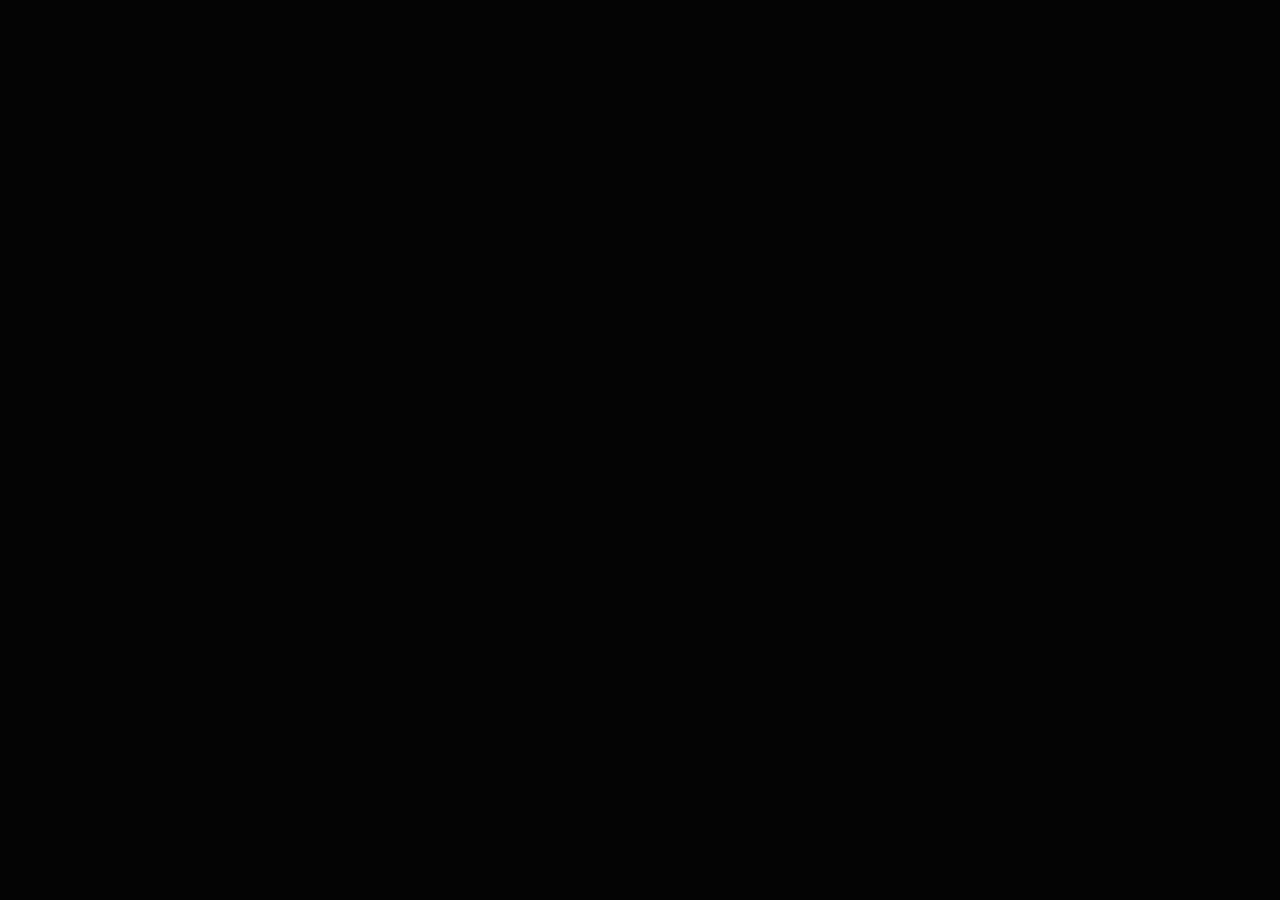
==== index.html @ ca0aac56 "New initialization" ====
<html itemscope itemtype="http://schema.org/Product" prefix="og: http://ogp.me/ns#" xmlns="http://www.w3.org/1999/html">
  <head>
    <!--#include virtual="head.html" -->
    <meta charset="utf-8">
    <meta http-equiv="content-type" content="text/html;charset=utf-8">
    <meta name="viewport" content="width=device-width, initial-scale=1.0, maximum-scale=1.0">
    <meta name="theme-color" content="#2A3A4B">
    <!--#include virtual="base.html" -->

    <link rel="apple-touch-icon" href="images/apple-touch-icon.png">
    <link rel="stylesheet" href="css/all.css?v=8877">
    <!--#include virtual="fonts.html"-->
    <link rel="manifest" id="manifest-placeholder">

    <script>
        function contextRoot(pathname) {
            const contextRootEndIndex = pathname.lastIndexOf('/');

            return (
                contextRootEndIndex === -1
                ? '/'
                : pathname.substring(0, contextRootEndIndex + 1)
            );
        }
        window.EXCALIDRAW_ASSET_PATH = 'libs/';
        // Dynamically generate the manifest location URL. It must be served from the document origin, and we may have
        // the base pointing to the CDN. This way we can generate a full URL which will bypass the base.
        document.querySelector('#manifest-placeholder').setAttribute('href', window.location.origin + contextRoot(window.location.pathname) + 'manifest.json');

        document.addEventListener('DOMContentLoaded', () => {
            if (!JitsiMeetJS.app) {
                return;
            }

            JitsiMeetJS.app.renderEntryPoint({
                Component: JitsiMeetJS.app.entryPoints.APP
            })

            const isEmbedded = () => {
                try {
                    return window.self !== window.top;
                } catch (e) {
                    return true;
                }
            };

            const isElectron = navigator.userAgent.includes('Electron');
            const shouldRegisterWorker = !isElectron && !isEmbedded() && 'serviceWorker' in navigator;

            if (shouldRegisterWorker) {
                navigator.serviceWorker
                    .register(window.location.origin + contextRoot(window.location.pathname) + 'pwa-worker.js')
                    .then(reg => {
                        console.log('Service worker registered.', reg);
                    })
                    .catch(err => {
                        console.log(err);
                    });
            }
        });
    </script>
    <script>
        // IE11 and earlier can be identified via their user agent and be
        // redirected to a page that is known to have no newer js syntax.
        if (window.navigator.userAgent.match(/(MSIE|Trident)/)) {
            var roomName = encodeURIComponent(window.location.pathname);
            window.location.pathname = 'static/recommendedBrowsers.html';
        }

        window.indexLoadedTime = window.performance.now();
        console.log("(TIME) index.html loaded:\t", indexLoadedTime);
        window.addEventListener('load', function() {
            window.loadedEventTime = window.performance.now();
            console.log("(TIME) window loaded event:\t", loadedEventTime);
        });

        // XXX the code below listeners for errors and displays an error message
        // in the document body when any of the required files fails to load.
        // The intention is to prevent from displaying broken page.
        var criticalFiles = [
            "config.js",
            "utils.js",
            "do_external_connect.js",
            "interface_config.js",
            "lib-jitsi-meet.min.js",
            "app.bundle.min.js",
            "all.css?v=8877"
        ];
        var loadErrHandler = function(e) {
            var target = e.target;
            // Error on <script> and <link>(CSS)
            // <script> will have .src and <link> .href
            var fileRef = (target.src ? target.src : target.href);
            if (("SCRIPT" === target.tagName || "LINK" === target.tagName)
                && criticalFiles.some(
                    function(file) { return fileRef.indexOf(file) !== -1 })) {
                window.onload = function() {
                    // The whole complex part below implements page reloads with
                    // "exponential backoff". The retry attempt is passes as
                    // "rCounter" query parameter
                    var href = window.location.href;

                    var retryMatch = href.match(/.+(\?|&)rCounter=(\d+)/);
                    var retryCountStr = retryMatch ? retryMatch[2] : "0";
                    var retryCount = Number.parseInt(retryCountStr);

                    if (retryMatch == null) {
                        var separator = href.indexOf("?") === -1 ? "?" : "&";
                        var hashIdx = href.indexOf("#");

                        if (hashIdx === -1) {
                            href += separator + "rCounter=1";
                        } else {
                            var hashPart = href.substr(hashIdx);

                            href = href.substr(0, hashIdx)
                                + separator + "rCounter=1" + hashPart;
                        }
                    } else {
                        var separator = retryMatch[1];

                        href = href.replace(
                            /(\?|&)rCounter=(\d+)/,
                            separator + "rCounter=" + (retryCount + 1));
                    }

                    var delay = Math.pow(2, retryCount) * 2000;
                    if (isNaN(delay) || delay < 2000 || delay > 60000)
                        delay = 10000;

                    var showMoreText = "show more";
                    var showLessText = "show less";

                    document.body.innerHTML
                        = "<div style='"
                        + "position: absolute;top: 50%;left: 50%;"
                        + "text-align: center;"
                        + "font-size: medium;"
                        + "font-weight: 400;"
                        + "transform: translate(-50%, -50%)'>"
                        + "Uh oh! We couldn't fully download everything we needed :("
                        + "<br/> "
                        + "We will try again shortly. In the mean time, check for problems with your Internet connection!"
                        + "<br/><br/> "
                        + "<div id='moreInfo' style='"
                        + "display: none;'>" + "Missing " + fileRef
                        + "<br/><br/></div>"
                        + "<a id='showMore' style='"
                        + "text-decoration: underline;"
                        + "font-size:small;"
                        + "cursor: pointer'>" + showMoreText + "</a>"
                        + "&nbsp;&nbsp;&nbsp;"
                        + "<a id ='reloadLink' style='"
                        + "text-decoration: underline;"
                        + "font-size:small;"
                        + "'>reload now</a>"
                        + "</div>";

                    var reloadLink = document.getElementById('reloadLink');
                    reloadLink.setAttribute('href', href);

                    var showMoreElem = document.getElementById("showMore");
                    showMoreElem.addEventListener('click', function () {
                            var moreInfoElem
                                    = document.getElementById("moreInfo");

                            if (showMoreElem.innerHTML === showMoreText) {
                                moreInfoElem.setAttribute(
                                    "style",
                                    "display: block;"
                                    + "color:#FF991F;"
                                    + "font-size:small;"
                                    + "user-select:text;");
                                showMoreElem.innerHTML = showLessText;
                            }
                            else {
                                moreInfoElem.setAttribute(
                                    "style", "display: none;");
                                showMoreElem.innerHTML = showMoreText;
                            }
                        });

                    window.setTimeout(
                        function () { window.location.replace(href); }, delay);

                    // Call extra handler if defined.
                    if (typeof postLoadErrorHandler === "function") {
                        postLoadErrorHandler(fileRef);
                    }
                };
                window.removeEventListener(
                    'error', loadErrHandler, true /* capture phase */);
            }
        };
        window.addEventListener(
            'error', loadErrHandler, true /* capture phase type of listener */);
    </script>
    <script><!--#include virtual="/config.js" --></script><!-- adapt to your needs, i.e. set hosts and bosh path -->
    <script><!--#include virtual="/interface_config.js" --></script>
    <script src="libs/lib-jitsi-meet.min.js?v=8877"></script>
    <script src="libs/app.bundle.min.js?v=8877"></script>
    <!--#include virtual="title.html" -->
    <!--#include virtual="plugin.head.html" -->
    <!--#include virtual="static/welcomePageAdditionalContent.html" -->
    <!--#include virtual="static/welcomePageAdditionalCard.html" -->
    <!--#include virtual="static/settingsToolbarAdditionalContent.html" -->
  </head>
  <body>
    <noscript aria-hidden="true">
        <div>JavaScript is disabled. </br>For this site to work you have to enable JavaScript.</div>
    </noscript>
    <!--#include virtual="body.html" -->
    <div id="react" role="main"></div>
  </body>
</html>
---- css/all.css ----
@charset "UTF-8";.iti-flag{width:20px;height:15px;box-shadow:0 0 1px 0 #888;background-image:url(../images/flags.png);background-repeat:no-repeat;background-color:#dbdbdb;background-position:20px 0}@media only screen and (-webkit-min-device-pixel-ratio:2),only screen and (min--moz-device-pixel-ratio:2),only screen and (-o-min-device-pixel-ratio:2/1),only screen and (min-device-pixel-ratio:2),only screen and (min-resolution:192dpi),only screen and (min-resolution:2dppx){.iti-flag{background-image:url(../images/flags@2x.png)}}.iti-flag.np{background-color:transparent}.iti-flag{width:20px}.iti-flag.be{width:18px}.iti-flag.ch{width:15px}.iti-flag.mc{width:19px}.iti-flag.ne{width:18px}.iti-flag.np{width:13px}.iti-flag.us-id{width:19px}.iti-flag.us-nd{width:19px}.iti-flag.us-ri{width:16px}.iti-flag.va{width:15px}@media only screen and (-webkit-min-device-pixel-ratio:2),only screen and (min--moz-device-pixel-ratio:2),only screen and (-o-min-device-pixel-ratio:2/1),only screen and (min-device-pixel-ratio:2),only screen and (min-resolution:192dpi),only screen and (min-resolution:2dppx){.iti-flag{background-size:6812px 15px}}.iti-flag.ac{height:10px;background-position:0 0}.iti-flag.ad{height:14px;background-position:-22px 0}.iti-flag.ae{height:10px;background-position:-44px 0}.iti-flag.af{height:14px;background-position:-66px 0}.iti-flag.ag{height:14px;background-position:-88px 0}.iti-flag.ai{height:10px;background-position:-110px 0}.iti-flag.al{height:15px;background-position:-132px 0}.iti-flag.am{height:10px;background-position:-154px 0}.iti-flag.ao{height:14px;background-position:-176px 0}.iti-flag.aq{height:14px;background-position:-198px 0}.iti-flag.ar{height:13px;background-position:-220px 0}.iti-flag.as{height:10px;background-position:-242px 0}.iti-flag.at{height:14px;background-position:-264px 0}.iti-flag.au{height:10px;background-position:-286px 0}.iti-flag.aw{height:14px;background-position:-308px 0}.iti-flag.ax{height:13px;background-position:-330px 0}.iti-flag.az{height:10px;background-position:-352px 0}.iti-flag.ba{height:10px;background-position:-374px 0}.iti-flag.bb{height:14px;background-position:-396px 0}.iti-flag.bd{height:12px;background-position:-418px 0}.iti-flag.be{height:15px;background-position:-440px 0}.iti-flag.bf{height:14px;background-position:-460px 0}.iti-flag.bg{height:12px;background-position:-482px 0}.iti-flag.bh{height:12px;background-position:-504px 0}.iti-flag.bi{height:12px;background-position:-526px 0}.iti-flag.bj{height:14px;background-position:-548px 0}.iti-flag.bl{height:14px;background-position:-570px 0}.iti-flag.bm{height:10px;background-position:-592px 0}.iti-flag.bn{height:10px;background-position:-614px 0}.iti-flag.bo{height:14px;background-position:-636px 0}.iti-flag.bq{height:14px;background-position:-658px 0}.iti-flag.br{height:14px;background-position:-680px 0}.iti-flag.bs{height:10px;background-position:-702px 0}.iti-flag.bt{height:14px;background-position:-724px 0}.iti-flag.bv{height:15px;background-position:-746px 0}.iti-flag.bw{height:14px;background-position:-768px 0}.iti-flag.by{height:10px;background-position:-790px 0}.iti-flag.bz{height:14px;background-position:-812px 0}.iti-flag.ca{height:10px;background-position:-834px 0}.iti-flag.cc{height:10px;background-position:-856px 0}.iti-flag.cd{height:15px;background-position:-878px 0}.iti-flag.cf{height:14px;background-position:-900px 0}.iti-flag.cg{height:14px;background-position:-922px 0}.iti-flag.ch{height:15px;background-position:-944px 0}.iti-flag.ci{height:14px;background-position:-961px 0}.iti-flag.ck{height:10px;background-position:-983px 0}.iti-flag.cl{height:14px;background-position:-1005px 0}.iti-flag.cm{height:14px;background-position:-1027px 0}.iti-flag.cn{height:14px;background-position:-1049px 0}.iti-flag.co{height:14px;background-position:-1071px 0}.iti-flag.cp{height:14px;background-position:-1093px 0}.iti-flag.cr{height:12px;background-position:-1115px 0}.iti-flag.cu{height:10px;background-position:-1137px 0}.iti-flag.cv{height:12px;background-position:-1159px 0}.iti-flag.cw{height:14px;background-position:-1181px 0}.iti-flag.cx{height:10px;background-position:-1203px 0}.iti-flag.cy{height:13px;background-position:-1225px 0}.iti-flag.cz{height:14px;background-position:-1247px 0}.iti-flag.de{height:12px;background-position:-1269px 0}.iti-flag.dg{height:10px;background-position:-1291px 0}.iti-flag.dj{height:14px;background-position:-1313px 0}.iti-flag.dk{height:15px;background-position:-1335px 0}.iti-flag.dm{height:10px;background-position:-1357px 0}.iti-flag.do{height:13px;background-position:-1379px 0}.iti-flag.dz{height:14px;background-position:-1401px 0}.iti-flag.ea{height:14px;background-position:-1423px 0}.iti-flag.ec{height:14px;background-position:-1445px 0}.iti-flag.ee{height:13px;background-position:-1467px 0}.iti-flag.eg{height:14px;background-position:-1489px 0}.iti-flag.eh{height:10px;background-position:-1511px 0}.iti-flag.er{height:10px;background-position:-1533px 0}.iti-flag.es{height:14px;background-position:-1555px 0}.iti-flag.et{height:10px;background-position:-1577px 0}.iti-flag.eu{height:14px;background-position:-1599px 0}.iti-flag.fi{height:12px;background-position:-1621px 0}.iti-flag.fj{height:10px;background-position:-1643px 0}.iti-flag.fk{height:10px;background-position:-1665px 0}.iti-flag.fm{height:11px;background-position:-1687px 0}.iti-flag.fo{height:15px;background-position:-1709px 0}.iti-flag.fr{height:14px;background-position:-1731px 0}.iti-flag.ga{height:15px;background-position:-1753px 0}.iti-flag.gb-eng{height:12px;background-position:-1775px 0}.iti-flag.gb-nir{height:10px;background-position:-1797px 0}.iti-flag.gb-sct{height:12px;background-position:-1819px 0}.iti-flag.gb-wls{height:14px;background-position:-1841px 0}.iti-flag.gb{height:10px;background-position:-1863px 0}.iti-flag.gd{height:12px;background-position:-1885px 0}.iti-flag.ge{height:14px;background-position:-1907px 0}.iti-flag.gf{height:14px;background-position:-1929px 0}.iti-flag.gg{height:14px;background-position:-1951px 0}.iti-flag.gh{height:14px;background-position:-1973px 0}.iti-flag.gi{height:10px;background-position:-1995px 0}.iti-flag.gl{height:14px;background-position:-2017px 0}.iti-flag.gm{height:14px;background-position:-2039px 0}.iti-flag.gn{height:14px;background-position:-2061px 0}.iti-flag.gp{height:14px;background-position:-2083px 0}.iti-flag.gq{height:14px;background-position:-2105px 0}.iti-flag.gr{height:14px;background-position:-2127px 0}.iti-flag.gs{height:10px;background-position:-2149px 0}.iti-flag.gt{height:13px;background-position:-2171px 0}.iti-flag.gu{height:11px;background-position:-2193px 0}.iti-flag.gw{height:10px;background-position:-2215px 0}.iti-flag.gy{height:12px;background-position:-2237px 0}.iti-flag.hk{height:14px;background-position:-2259px 0}.iti-flag.hm{height:10px;background-position:-2281px 0}.iti-flag.hn{height:10px;background-position:-2303px 0}.iti-flag.hr{height:10px;background-position:-2325px 0}.iti-flag.ht{height:12px;background-position:-2347px 0}.iti-flag.hu{height:10px;background-position:-2369px 0}.iti-flag.ic{height:14px;background-position:-2391px 0}.iti-flag.id{height:14px;background-position:-2413px 0}.iti-flag.ie{height:10px;background-position:-2435px 0}.iti-flag.il{height:15px;background-position:-2457px 0}.iti-flag.im{height:10px;background-position:-2479px 0}.iti-flag.in{height:14px;background-position:-2501px 0}.iti-flag.io{height:10px;background-position:-2523px 0}.iti-flag.iq{height:14px;background-position:-2545px 0}.iti-flag.ir{height:12px;background-position:-2567px 0}.iti-flag.is{height:15px;background-position:-2589px 0}.iti-flag.it{height:14px;background-position:-2611px 0}.iti-flag.je{height:12px;background-position:-2633px 0}.iti-flag.jm{height:10px;background-position:-2655px 0}.iti-flag.jo{height:10px;background-position:-2677px 0}.iti-flag.jp{height:14px;background-position:-2699px 0}.iti-flag.ke{height:14px;background-position:-2721px 0}.iti-flag.kg{height:12px;background-position:-2743px 0}.iti-flag.kh{height:13px;background-position:-2765px 0}.iti-flag.ki{height:10px;background-position:-2787px 0}.iti-flag.km{height:12px;background-position:-2809px 0}.iti-flag.kn{height:14px;background-position:-2831px 0}.iti-flag.kp{height:10px;background-position:-2853px 0}.iti-flag.kr{height:14px;background-position:-2875px 0}.iti-flag.kw{height:10px;background-position:-2897px 0}.iti-flag.ky{height:10px;background-position:-2919px 0}.iti-flag.kz{height:10px;background-position:-2941px 0}.iti-flag.la{height:14px;background-position:-2963px 0}.iti-flag.lb{height:14px;background-position:-2985px 0}.iti-flag.lc{height:10px;background-position:-3007px 0}.iti-flag.li{height:12px;background-position:-3029px 0}.iti-flag.lk{height:10px;background-position:-3051px 0}.iti-flag.lr{height:11px;background-position:-3073px 0}.iti-flag.ls{height:14px;background-position:-3095px 0}.iti-flag.lt{height:12px;background-position:-3117px 0}.iti-flag.lu{height:12px;background-position:-3139px 0}.iti-flag.lv{height:10px;background-position:-3161px 0}.iti-flag.ly{height:10px;background-position:-3183px 0}.iti-flag.ma{height:14px;background-position:-3205px 0}.iti-flag.mc{height:15px;background-position:-3227px 0}.iti-flag.md{height:10px;background-position:-3248px 0}.iti-flag.me{height:10px;background-position:-3270px 0}.iti-flag.mf{height:14px;background-position:-3292px 0}.iti-flag.mg{height:14px;background-position:-3314px 0}.iti-flag.mh{height:11px;background-position:-3336px 0}.iti-flag.mk{height:10px;background-position:-3358px 0}.iti-flag.ml{height:14px;background-position:-3380px 0}.iti-flag.mm{height:14px;background-position:-3402px 0}.iti-flag.mn{height:10px;background-position:-3424px 0}.iti-flag.mo{height:14px;background-position:-3446px 0}.iti-flag.mp{height:10px;background-position:-3468px 0}.iti-flag.mq{height:14px;background-position:-3490px 0}.iti-flag.mr{height:14px;background-position:-3512px 0}.iti-flag.ms{height:10px;background-position:-3534px 0}.iti-flag.mt{height:14px;background-position:-3556px 0}.iti-flag.mu{height:14px;background-position:-3578px 0}.iti-flag.mv{height:14px;background-position:-3600px 0}.iti-flag.mw{height:14px;background-position:-3622px 0}.iti-flag.mx{height:12px;background-position:-3644px 0}.iti-flag.my{height:10px;background-position:-3666px 0}.iti-flag.mz{height:14px;background-position:-3688px 0}.iti-flag.na{height:14px;background-position:-3710px 0}.iti-flag.nc{height:10px;background-position:-3732px 0}.iti-flag.ne{height:15px;background-position:-3754px 0}.iti-flag.nf{height:10px;background-position:-3774px 0}.iti-flag.ng{height:10px;background-position:-3796px 0}.iti-flag.ni{height:12px;background-position:-3818px 0}.iti-flag.nl{height:14px;background-position:-3840px 0}.iti-flag.no{height:15px;background-position:-3862px 0}.iti-flag.np{height:15px;background-position:-3884px 0}.iti-flag.nr{height:10px;background-position:-3899px 0}.iti-flag.nu{height:10px;background-position:-3921px 0}.iti-flag.nz{height:10px;background-position:-3943px 0}.iti-flag.om{height:10px;background-position:-3965px 0}.iti-flag.pa{height:14px;background-position:-3987px 0}.iti-flag.pe{height:14px;background-position:-4009px 0}.iti-flag.pf{height:14px;background-position:-4031px 0}.iti-flag.pg{height:15px;background-position:-4053px 0}.iti-flag.ph{height:10px;background-position:-4075px 0}.iti-flag.pk{height:14px;background-position:-4097px 0}.iti-flag.pl{height:13px;background-position:-4119px 0}.iti-flag.pm{height:14px;background-position:-4141px 0}.iti-flag.pn{height:10px;background-position:-4163px 0}.iti-flag.pr{height:14px;background-position:-4185px 0}.iti-flag.ps{height:10px;background-position:-4207px 0}.iti-flag.pt{height:14px;background-position:-4229px 0}.iti-flag.pw{height:13px;background-position:-4251px 0}.iti-flag.py{height:11px;background-position:-4273px 0}.iti-flag.qa{height:8px;background-position:-4295px 0}.iti-flag.re{height:14px;background-position:-4317px 0}.iti-flag.ro{height:14px;background-position:-4339px 0}.iti-flag.rs{height:14px;background-position:-4361px 0}.iti-flag.ru{height:14px;background-position:-4383px 0}.iti-flag.rw{height:14px;background-position:-4405px 0}.iti-flag.sa{height:14px;background-position:-4427px 0}.iti-flag.sb{height:10px;background-position:-4449px 0}.iti-flag.sc{height:10px;background-position:-4471px 0}.iti-flag.sd{height:10px;background-position:-4493px 0}.iti-flag.se{height:13px;background-position:-4515px 0}.iti-flag.sg{height:14px;background-position:-4537px 0}.iti-flag.sh{height:10px;background-position:-4559px 0}.iti-flag.si{height:10px;background-position:-4581px 0}.iti-flag.sj{height:15px;background-position:-4603px 0}.iti-flag.sk{height:14px;background-position:-4625px 0}.iti-flag.sl{height:14px;background-position:-4647px 0}.iti-flag.sm{height:15px;background-position:-4669px 0}.iti-flag.sn{height:14px;background-position:-4691px 0}.iti-flag.so{height:14px;background-position:-4713px 0}.iti-flag.sr{height:14px;background-position:-4735px 0}.iti-flag.ss{height:10px;background-position:-4757px 0}.iti-flag.st{height:10px;background-position:-4779px 0}.iti-flag.sv{height:12px;background-position:-4801px 0}.iti-flag.sx{height:14px;background-position:-4823px 0}.iti-flag.sy{height:14px;background-position:-4845px 0}.iti-flag.sz{height:14px;background-position:-4867px 0}.iti-flag.ta{height:10px;background-position:-4889px 0}.iti-flag.tc{height:10px;background-position:-4911px 0}.iti-flag.td{height:14px;background-position:-4933px 0}.iti-flag.tf{height:14px;background-position:-4955px 0}.iti-flag.tg{height:13px;background-position:-4977px 0}.iti-flag.th{height:14px;background-position:-4999px 0}.iti-flag.tj{height:10px;background-position:-5021px 0}.iti-flag.tk{height:10px;background-position:-5043px 0}.iti-flag.tl{height:10px;background-position:-5065px 0}.iti-flag.tm{height:14px;background-position:-5087px 0}.iti-flag.tn{height:14px;background-position:-5109px 0}.iti-flag.to{height:10px;background-position:-5131px 0}.iti-flag.tr{height:14px;background-position:-5153px 0}.iti-flag.tt{height:12px;background-position:-5175px 0}.iti-flag.tv{height:10px;background-position:-5197px 0}.iti-flag.tw{height:14px;background-position:-5219px 0}.iti-flag.tz{height:14px;background-position:-5241px 0}.iti-flag.ua{height:14px;background-position:-5263px 0}.iti-flag.ug{height:14px;background-position:-5285px 0}.iti-flag.um{height:11px;background-position:-5307px 0}.iti-flag.us-ak{height:14px;background-position:-5329px 0}.iti-flag.us-al{height:14px;background-position:-5351px 0}.iti-flag.us-ar{height:14px;background-position:-5373px 0}.iti-flag.us-az{height:14px;background-position:-5395px 0}.iti-flag.us-ca{height:14px;background-position:-5417px 0}.iti-flag.us-co{height:14px;background-position:-5439px 0}.iti-flag.us-ct{height:15px;background-position:-5461px 0}.iti-flag.us-de{height:14px;background-position:-5483px 0}.iti-flag.us-fl{height:14px;background-position:-5505px 0}.iti-flag.us-ga{height:14px;background-position:-5527px 0}.iti-flag.us-hi{height:10px;background-position:-5549px 0}.iti-flag.us-ia{height:14px;background-position:-5571px 0}.iti-flag.us-id{height:15px;background-position:-5593px 0}.iti-flag.us-il{height:12px;background-position:-5614px 0}.iti-flag.us-in{height:14px;background-position:-5636px 0}.iti-flag.us-ks{height:12px;background-position:-5658px 0}.iti-flag.us-ky{height:11px;background-position:-5680px 0}.iti-flag.us-la{height:13px;background-position:-5702px 0}.iti-flag.us-ma{height:12px;background-position:-5724px 0}.iti-flag.us-md{height:14px;background-position:-5746px 0}.iti-flag.us-me{height:14px;background-position:-5768px 0}.iti-flag.us-mi{height:14px;background-position:-5790px 0}.iti-flag.us-mn{height:13px;background-position:-5812px 0}.iti-flag.us-mo{height:12px;background-position:-5834px 0}.iti-flag.us-ms{height:14px;background-position:-5856px 0}.iti-flag.us-mt{height:14px;background-position:-5878px 0}.iti-flag.us-nc{height:14px;background-position:-5900px 0}.iti-flag.us-nd{height:15px;background-position:-5922px 0}.iti-flag.us-ne{height:12px;background-position:-5943px 0}.iti-flag.us-nh{height:14px;background-position:-5965px 0}.iti-flag.us-nj{height:14px;background-position:-5987px 0}.iti-flag.us-nm{height:14px;background-position:-6009px 0}.iti-flag.us-nv{height:14px;background-position:-6031px 0}.iti-flag.us-ny{height:10px;background-position:-6053px 0}.iti-flag.us-oh{height:13px;background-position:-6075px 0}.iti-flag.us-ok{height:14px;background-position:-6097px 0}.iti-flag.us-or{height:12px;background-position:-6119px 0}.iti-flag.us-pa{height:14px;background-position:-6141px 0}.iti-flag.us-ri{height:15px;background-position:-6163px 0}.iti-flag.us-sc{height:14px;background-position:-6181px 0}.iti-flag.us-sd{height:13px;background-position:-6203px 0}.iti-flag.us-tn{height:12px;background-position:-6225px 0}.iti-flag.us-tx{height:14px;background-position:-6247px 0}.iti-flag.us-ut{height:12px;background-position:-6269px 0}.iti-flag.us-va{height:14px;background-position:-6291px 0}.iti-flag.us-vt{height:12px;background-position:-6313px 0}.iti-flag.us-wa{height:12px;background-position:-6335px 0}.iti-flag.us-wi{height:14px;background-position:-6357px 0}.iti-flag.us-wv{height:11px;background-position:-6379px 0}.iti-flag.us-wy{height:14px;background-position:-6401px 0}.iti-flag.us{height:11px;background-position:-6423px 0}.iti-flag.uy{height:14px;background-position:-6445px 0}.iti-flag.uz{height:10px;background-position:-6467px 0}.iti-flag.va{height:15px;background-position:-6489px 0}.iti-flag.vc{height:14px;background-position:-6506px 0}.iti-flag.ve{height:14px;background-position:-6528px 0}.iti-flag.vg{height:10px;background-position:-6550px 0}.iti-flag.vi{height:14px;background-position:-6572px 0}.iti-flag.vn{height:14px;background-position:-6594px 0}.iti-flag.vu{height:12px;background-position:-6616px 0}.iti-flag.wf{height:14px;background-position:-6638px 0}.iti-flag.ws{height:10px;background-position:-6660px 0}.iti-flag.xk{height:15px;background-position:-6682px 0}.iti-flag.ye{height:14px;background-position:-6704px 0}.iti-flag.yt{height:14px;background-position:-6726px 0}.iti-flag.za{height:14px;background-position:-6748px 0}.iti-flag.zm{height:14px;background-position:-6770px 0}.iti-flag.zw{height:10px;background-position:-6792px 0}body,div,fieldset,form,h1,h2,h3,h4,h5,h6,html,img,p,pre{margin:0;padding:0}dl,ol,ul{margin:0}fieldset,img{border:0}@-moz-document url-prefix(){img{font-size:0}img:-moz-broken{font-size:inherit}}details,main,summary{display:block}audio,canvas,progress,video{display:inline-block;transition:object-position .5s ease 0s;vertical-align:baseline}audio:not([controls]){display:none;height:0}[hidden],template{display:none}input[type=button],input[type=reset],input[type=submit]{-webkit-appearance:button}body{color:#333;font-family:Arial,sans-serif;font-size:.875rem;line-height:1.4285714286}[lang|=en]{font-family:Arial,sans-serif}[lang|=ja]{font-family:"Hiragino Kaku Gothic Pro","ヒラギノ角ゴ Pro W3","メイリオ",Meiryo,"ＭＳ Ｐゴシック",Verdana,Arial,sans-serif}blockquote,dl,h1,h2,h3,h4,h5,h6,ol,p,pre,ul{margin:10px 0 0 0}blockquote:first-child,dl:first-child,h1:first-child,h2:first-child,h3:first-child,h4:first-child,h5:first-child,h6:first-child,ol:first-child,p:first-child,pre:first-child,ul:first-child{margin-top:0}h1{color:#333;font-size:2rem;font-weight:400;line-height:1.25;text-transform:none;margin:30px 0 0 0}h2{color:#333;font-size:1.5rem;font-weight:400;line-height:1.25;text-transform:none;margin:30px 0 0 0}h3{color:#333;font-size:1.25rem;font-weight:400;line-height:1.5;text-transform:none;margin:30px 0 0 0}h4{font-size:1rem;font-weight:700;line-height:1.25;text-transform:none;margin:20px 0 0 0}h5{color:#333;font-size:.875rem;font-weight:700;line-height:1.42857143;text-transform:none;margin:20px 0 0 0}h6{color:#707070;font-size:.75rem;font-weight:700;line-height:1.66666667;text-transform:uppercase;margin:20px 0 0 0}h1:first-child,h2:first-child,h3:first-child,h4:first-child,h5:first-child,h6:first-child{margin-top:0}h1+h2,h2+h3,h3+h4,h4+h5,h5+h6{margin-top:10px}small{color:#707070;font-size:.75rem;line-height:1.3333333333}code,kbd{font-family:monospace}address,cite,dfn,var{font-style:italic}cite:before{content:"— "}blockquote{border-left:1px solid #ccc;color:#707070;margin-left:19px;padding:10px 20px}blockquote>cite{display:block;margin-top:10px}q{color:#707070}q:before{content:open-quote}q:after{content:close-quote}abbr{border-bottom:1px #707070 dotted;cursor:help}a{color:#44a5ff;text-decoration:none;font-weight:700}a:active,a:focus,a:hover{text-decoration:underline}*{-webkit-user-select:none;user-select:none;scrollbar-width:thin;scrollbar-color:rgba(0,0,0,.5) transparent}input,textarea{-webkit-user-select:text;user-select:text}html{height:100%;width:100%;overflow:hidden}body{margin:0;width:100%;height:100%;font-size:.75rem;font-weight:400;overflow:hidden;color:#f1f1f1;background:#040404}.js-focus-visible :focus:not(.focus-visible){outline:0}.jitsi-icon-default svg{fill:#fff}.disabled .jitsi-icon svg{fill:#929292}.jitsi-icon.gray svg{fill:#5e6d7a;cursor:pointer}p{margin:0}body,button,input,keygen,select,textarea{font-family:-apple-system,BlinkMacSystemFont,open_sanslight,"Helvetica Neue",Helvetica,Arial,sans-serif!important}button,input,select,textarea{margin:0;vertical-align:baseline;font-size:1em}button,input[type=button],input[type=reset],input[type=submit],select{cursor:pointer}textarea{word-wrap:break-word;resize:none;line-height:1.5em}input[type=password],input[type=text],textarea{outline:0;resize:none}button{color:#fff;background-color:#44a5ff;border-radius:4px}button.no-icon{padding:0 1em}button,form{display:block}.watermark{display:block;position:absolute;top:15;width:71px;height:32px;background-size:contain;background-repeat:no-repeat;z-index:253}.leftwatermark{max-width:140px;max-height:70px;left:32px;top:32px;background-position:center left;background-repeat:no-repeat;background-size:contain}.leftwatermark.no-margin{left:0;top:0}.rightwatermark{right:32px;top:32px;background-position:center right}.poweredby{position:absolute;left:25;bottom:7;font-size:.875rem;color:rgba(255,255,255,.5);text-decoration:none;z-index:253}::-webkit-scrollbar{background:0 0;width:7px;height:7px}::-webkit-scrollbar-button{display:none}::-webkit-scrollbar-track{background:0 0}::-webkit-scrollbar-track-piece{background:0 0}::-webkit-scrollbar-thumb{background:#3d3d3d;border-radius:4px}.jitsi-icon svg path{fill:inherit!important}.sr-only{border:0!important;clip:rect(1px,1px,1px,1px)!important;clip-path:inset(50%)!important;height:1px!important;margin:-1px!important;overflow:hidden!important;padding:0!important;position:absolute!important;width:1px!important;white-space:nowrap!important}.flip-x{transform:scaleX(-1)}.hidden{display:none}.hide{display:none!important}.invisible{visibility:hidden}.show{display:block!important}.as-link,.invisible-button{background:0 0;border:none;color:inherit;cursor:pointer;padding:0}.as-link{display:inline;color:#44a5ff;text-decoration:none;font-weight:700}.as-link:active,.as-link:focus,.as-link:hover{text-decoration:underline}.overlay__container,.overlay__container-light{top:0;left:0;width:100%;height:100%;position:fixed;z-index:1016;background:#474747}.overlay__container-light{background-color:rgba(71,71,71,.7)}.overlay__content{position:absolute;margin:0 auto;height:100%;width:56%;left:50%;-moz-transform:translateX(-50%);-ms-transform:translateX(-50%);-webkit-transform:translateX(-50%);-o-transform:translateX(-50%);transform:translateX(-50%)}.overlay__content_bottom{position:absolute;bottom:0}.overlay__policy{position:absolute;bottom:24px;width:100%}.overlay__spinner-container{display:flex;width:100%;height:100%;justify-content:center;align-items:center}.inlay{margin-top:14%;-webkit-border-radius:4px;border-radius:4px;background-clip:padding-box;padding:40px 38px 44px;color:#fff;background:#7a7a7a;text-align:center}.inlay__title{margin:17px 0;padding-bottom:17px;color:#fff;font-size:1.25rem;letter-spacing:.3px;border-bottom:1px solid #fff}.inlay__text{color:#fff;display:block;margin-top:22px;font-size:1rem}.inlay__icon{margin:0 10px;font-size:3.125rem}.reload_overlay_title{display:block;font-size:1rem;line-height:1.25rem}.reload_overlay_text{display:block;font-size:.75rem;line-height:1.875rem}#reloadProgressBar{background:#e9e9e9;border-radius:3px;height:5px;margin:5px auto;overflow:hidden;width:180px}#reloadProgressBar .progress-indicator-fill{background:#0074e0;height:100%;transition:width .5s}.always-on-top-toolbox{background-color:#131519;border-radius:3px;display:flex;z-index:250}.always-on-top-toolbox .toolbox-icon{cursor:pointer;padding:7px;width:22px;height:22px}.always-on-top-toolbox .toolbox-icon.toggled{background:0 0}.always-on-top-toolbox .toolbox-icon.disabled{cursor:initial}.always-on-top-toolbox{flex-direction:row;left:50%;position:absolute;bottom:10px;transform:translateX(-50%);padding:3px!important}.desktop-picker-pane{height:320px;overflow-x:hidden;overflow-y:auto;width:100%}.desktop-picker-pane.source-type-screen .desktop-picker-source{margin-left:auto;margin-right:auto;width:50%}.desktop-picker-pane.source-type-screen .desktop-source-preview-thumbnail{width:100%}.desktop-picker-pane.source-type-screen .desktop-source-preview-label{display:none}.desktop-picker-pane.source-type-window .desktop-picker-source{display:inline-block;width:30%}.desktop-picker-pane-spinner{justify-content:center;display:flex;height:100%;align-items:center}.desktop-picker-source{margin-top:10px;text-align:center}.desktop-picker-source.is-selected .desktop-source-preview-image-container{background:rgba(255,255,255,.3);border-radius:4px}.desktop-source-preview-label{margin-top:3px;overflow:hidden;text-overflow:ellipsis;white-space:nowrap}.desktop-source-preview-thumbnail{box-shadow:5px 5px 5px grey;height:auto;max-width:100%}.desktop-source-preview-image-container{padding:10px}.desktop-picker-tabs-container{width:65%;margin-top:3px}.modal-dialog-form{margin-top:5px!important}.modal-dialog-form .input-control{background:#fafbfc;border:1px solid #f4f5f7;color:inherit}.modal-dialog-form-error{margin-bottom:8px}.shared-video-dialog-error{color:#e04757;margin-top:2px;display:block}.dialog-bottom-margin{margin-bottom:5px}.info-dialog{cursor:default;display:flex;font-size:.875rem}.info-dialog .info-dialog-column{margin-right:10px;overflow:hidden}.info-dialog .info-dialog-column a,.info-dialog .info-dialog-column a:active,.info-dialog .info-dialog-column a:focus,.info-dialog .info-dialog-column a:hover{text-decoration:none}.info-dialog .info-dialog-password,.info-dialog .info-password,.info-dialog .info-password-form{align-items:baseline;display:flex}.info-dialog .info-label{font-weight:700}.info-dialog .info-password-field{overflow:hidden;text-overflow:ellipsis;white-space:nowrap;margin-right:5px}.info-dialog .info-password-none,.info-dialog .info-password-remote{color:#fff}.info-dialog .info-password-local{user-select:text}.dial-in-number{display:flex;justify-content:space-between;padding-right:8px}.dial-in-numbers-list{max-width:334px;width:100%;margin-top:20px;font-size:.75rem;line-height:1.5rem;border-collapse:collapse}.dial-in-numbers-list *{user-select:text}.dial-in-numbers-list thead{text-align:left}.dial-in-numbers-list .flag-cell{vertical-align:top;width:30px}.dial-in-numbers-list .flag{display:block;margin:5px 5px 0 5px}.dial-in-numbers-list .country{font-weight:700;vertical-align:top;padding:0 20px 0 0}.dial-in-numbers-list ul{padding:0}.dial-in-numbers-list .numbers-list{list-style:none;padding:0 20px 0 0}.dial-in-numbers-list .toll-free-list{font-weight:700;list-style:none;vertical-align:top;text-align:right}.dial-in-numbers-list li.toll-free:empty:before{content:".";visibility:hidden}.dial-in-page{align-items:center;box-sizing:border-box;display:flex;flex-direction:column;font-size:.75rem;max-height:100%;overflow:auto;padding:15pt;position:absolute;transform:translateY(-50%);top:50%;width:100%}.dial-in-page .dial-in-conference-id{text-align:center;min-width:200px;margin-top:40px}.dial-in-page .dial-in-conference-description{margin:12px}.dial-in-page *,.info-dialog *{user-select:text;-moz-user-select:text;-webkit-user-select:text}.share-audio-dialog .share-audio-animation{width:100%;height:90%;object-fit:contain;margin-bottom:10px}.share-audio-dialog .separator-line{margin:24px 0 24px -20px;padding:0 20px;width:100%;height:1px;background:#5e6d7a}.share-audio-dialog .separator-line:last-child{display:none}.share-screen-warn-dialog{font-size:.875rem}.share-screen-warn-dialog .separator-line{margin:24px 0 24px -20px;padding:0 20px;width:100%;height:1px;background:#5e6d7a}.share-screen-warn-dialog .separator-line:last-child{display:none}.share-screen-warn-dialog .header{font-weight:600}.share-screen-warn-dialog .description{margin-top:16px}.whiteboard .excalidraw-wrapper{height:100vh;width:100vw}#videoconference_page{min-height:100%;position:relative;transform:translate3d(0,0,0);width:100%}#layout_wrapper{display:flex;height:100%}body[dir=rtl] #layout_wrapper{direction:ltr}body[dir=rtl] #layout_wrapper>*{direction:rtl}#videospace{display:block;height:100%;width:100%;min-height:100%;position:absolute;top:0;left:0;right:0;overflow:hidden}#largeVideoBackgroundContainer,.large-video-background{height:100%;left:0;overflow:hidden;position:absolute;top:0;width:100%}#largeVideoBackgroundContainer #largeVideoBackground,.large-video-background #largeVideoBackground{min-height:100%;min-width:100%}#largeVideoBackgroundContainer{filter:blur(40px)}.videocontainer{position:relative;text-align:center;overflow:hidden}#localVideoWrapper{display:inline-block}.flipVideoX{transform:scale(-1,1);-moz-transform:scale(-1,1);-webkit-transform:scale(-1,1);-o-transform:scale(-1,1)}#localVideoWrapper object,#localVideoWrapper video{border-radius:4px!important;cursor:hand;object-fit:cover}#largeVideo,#largeVideoContainer,#largeVideoWrapper{overflow:hidden;text-align:center}#largeVideo.transition,#largeVideoContainer.transition,#largeVideoWrapper.transition{transition:width 1s,height 1s,top 1s}.animatedFadeIn{opacity:0;animation:fadeInAnimation .3s ease forwards}@keyframes fadeInAnimation{from{opacity:0}to{opacity:1}}.animatedFadeOut{opacity:1;animation:fadeOutAnimation .3s ease forwards}@keyframes fadeOutAnimation{from{opacity:1}to{opacity:0}}#largeVideoContainer{height:100%;width:100%;position:absolute;top:0;left:0;margin:0!important}#largeVideoWrapper{box-shadow:0 0 20px -2px #444}#largeVideo,#largeVideoWrapper{object-fit:cover}#sharedVideo video{width:100%;height:100%}#sharedVideo.disable-pointer{pointer-events:none}#etherpad,#largeVideoWrapper,#largeVideoWrapper>object,#largeVideoWrapper>video,#localVideoWrapper,#localVideoWrapper object,#localVideoWrapper video,#sharedVideo,.videocontainer>object,.videocontainer>video{position:absolute;left:0;top:0;z-index:1;width:100%;height:100%}#etherpad{text-align:center}#etherpad{z-index:0}#alwaysOnTop .displayname{font-size:.875rem;position:inherit;width:100%;left:0;top:0;margin-top:10px}.videocontainer>.audioindicator-container,.videocontainer>span.audioindicator{position:absolute;display:inline-block;left:6px;top:50%;margin-top:-17px;width:6px;height:35px;z-index:2;border:none}.videocontainer>.audioindicator-container .audiodot-bottom,.videocontainer>.audioindicator-container .audiodot-middle,.videocontainer>.audioindicator-container .audiodot-top,.videocontainer>span.audioindicator .audiodot-bottom,.videocontainer>span.audioindicator .audiodot-middle,.videocontainer>span.audioindicator .audiodot-top{opacity:0;display:inline-block;width:5px;height:5px;border-radius:50%;background:rgba(9,36,77,.9);margin:1px 0 1px 0;transition:opacity .25s ease-in-out;-moz-transition:opacity .25s ease-in-out}.videocontainer>.audioindicator-container span.audiodot-bottom::after,.videocontainer>.audioindicator-container span.audiodot-middle::after,.videocontainer>.audioindicator-container span.audiodot-top::after,.videocontainer>span.audioindicator span.audiodot-bottom::after,.videocontainer>span.audioindicator span.audiodot-middle::after,.videocontainer>span.audioindicator span.audiodot-top::after{content:"";display:inline-block;width:5px;height:5px;border-radius:50%;-webkit-filter:blur(.5px);filter:blur(.5px);background:#44a5ff}#dominantSpeaker{visibility:hidden;width:300px;height:300px;margin:auto;position:relative;top:50%;transform:translateY(-50%)}#dominantSpeakerAvatarContainer,.dynamic-shadow{width:200px;height:200px}#dominantSpeakerAvatarContainer{top:50px;margin:auto;position:relative;overflow:hidden;visibility:inherit}.dynamic-shadow{border-radius:50%;position:absolute;top:50%;left:50%;margin:-100px 0 0 -100px;transition:box-shadow .3s ease}.avatar-container{max-width:60px;max-height:60px;top:50%;left:50%;position:absolute;-moz-transform:translate(-50%,-50%);-ms-transform:translate(-50%,-50%);-webkit-transform:translate(-50%,-50%);-o-transform:translate(-50%,-50%);transform:translate(-50%,-50%);display:flex;justify-content:center;height:50%;width:auto;overflow:hidden}.avatar-container .userAvatar{height:100%;object-fit:cover;width:100%;top:0;left:0;position:absolute}#videoNotAvailableScreen{text-align:center}#videoNotAvailableScreen #avatarContainer{border-radius:50%;display:inline-block;height:50dvh;margin-top:25dvh;overflow:hidden;width:50dvh}#videoNotAvailableScreen #avatarContainer #avatar{height:100%;object-fit:cover;width:100%}.sharedVideoAvatar{position:absolute;left:0;top:0;height:100%;width:100%;object-fit:cover}#remoteConnectionMessage,#remotePresenceMessage{position:absolute;width:auto;z-index:2;font-weight:600;font-size:.875rem;text-align:center;color:#fff;left:50%;transform:translate(-50%,0)}#remoteConnectionMessage,#remotePresenceMessage .presence-label{opacity:.8;text-shadow:0 0 1px rgba(0,0,0,.3),0 1px 1px rgba(0,0,0,.3),1px 0 1px rgba(0,0,0,.3),0 0 1px rgba(0,0,0,.3);background:rgba(0,0,0,.5);border-radius:5px;padding:5px;padding-left:10px;padding-right:10px}#remoteConnectionMessage{display:none}.display-video .avatar-container{visibility:hidden}.display-video video{visibility:visible}.display-avatar-only .avatar-container{visibility:visible}.display-avatar-only video{visibility:hidden}.presence-label{color:#fff;font-size:.75rem;font-weight:100;left:0;margin:0 auto;overflow:hidden;pointer-events:none;right:0;text-align:center;text-overflow:ellipsis;top:calc(50% + 30px);white-space:nowrap;width:100%}.subject{color:#fff;transition:opacity .6s ease-in-out;z-index:252;margin-top:20px;opacity:0}.subject.visible{opacity:1}.subject#autoHide.with-always-on{overflow:hidden;animation:hideSubject forwards .6s ease-out}.subject#autoHide.with-always-on>.subject-info-container{justify-content:flex-start}.subject#autoHide.with-always-on.visible{animation:showSubject forwards .6s ease-out}.subject-info-container{display:flex;justify-content:center;margin:0 auto;height:28px}@media (max-width:500px){.subject-info-container{flex-wrap:wrap}}.details-container{width:100%;display:flex;justify-content:center;position:absolute;top:0;height:48px}@keyframes hideSubject{0%{max-width:100%}100%{max-width:0}}@keyframes showSubject{0%{max-width:0%}100%{max-width:100%}}.popupmenu__contents .popupmenu__volume-slider::-webkit-slider-runnable-track{background-color:#246fe5}.popupmenu__contents .popupmenu__volume-slider::-moz-range-track{background-color:#246fe5}.popupmenu__contents .popupmenu__volume-slider::-ms-fill-lower{background-color:#246fe5}.recording-dialog{flex:0;flex-direction:column}.recording-dialog .recording-header{align-items:center;display:flex;flex:0;flex-direction:row;justify-content:space-between}.recording-dialog .recording-header .recording-title{display:inline-flex;align-items:center;font-size:.875rem;margin-left:16px;max-width:70%}.recording-dialog .recording-header .recording-title-no-space{margin-left:0}.recording-dialog .recording-header.space-top{margin-top:10px}.recording-dialog .recording-header-line{border-top:1px solid #5e6d7a;padding-top:16px;margin-top:16px}.recording-dialog .local-recording-warning{margin-top:8px;display:block;font-size:.875rem;line-height:1.25rem;padding:8px 16px}.recording-dialog .local-recording-warning.text{color:#fff;background-color:#3d3d3d}.recording-dialog .local-recording-warning.notification{color:#040404;background-color:#f8ae1a}.recording-dialog .recording-icon-container{display:inline-flex;align-items:center}.recording-dialog .file-sharing-icon-container{background-color:#525252;border-radius:4px;height:40px;justify-content:center;width:42px}.recording-dialog .cloud-content-recording-icon-container{background-color:#fff;border-radius:4px;height:40px;justify-content:center;width:40px}.recording-dialog .jitsi-recording-header{margin-bottom:16px}.recording-dialog .jitsi-content-recording-icon-container-with-switch{background-color:#fff;border-radius:4px;height:40px;width:40px}.recording-dialog .jitsi-content-recording-icon-container-without-switch{background-color:#fff;border-radius:4px;height:40px;width:46px}.recording-dialog .recording-icon{height:40px;object-fit:contain;width:40px}.recording-dialog .content-recording-icon{height:18px;margin:10px 0 0 10px;object-fit:contain;width:18px}.recording-dialog .recording-file-sharing-icon{height:18px;object-fit:contain;width:18px}.recording-dialog .recording-info{background-color:#ffd740;color:#000;display:inline-flex;margin:32px 0;width:100%}.recording-dialog .recording-info-icon{align-self:center;height:14px;margin:0 24px 0 16px;object-fit:contain;width:14px}.recording-dialog .recording-info-title{display:inline-flex;font-size:.875rem;width:290px}.recording-dialog .recording-switch{margin-left:auto}.recording-dialog .authorization-panel{display:flex;flex-direction:column;margin:0 40px 10px 40px;padding-bottom:10px}.recording-dialog .authorization-panel .logged-in-panel{padding:10px}.live-stream-dialog{font-size:.875rem}.live-stream-dialog .broadcast-dropdown{text-align:left}.live-stream-dialog .form-footer{display:flex;margin-top:5px;text-align:right;flex-direction:column}.live-stream-dialog .form-footer .help-container{display:flex}.live-stream-dialog .live-stream-cta a{cursor:pointer}.live-stream-dialog .google-api{margin-top:10px;min-height:36px;text-align:center;width:100%}.live-stream-dialog .google-error{color:#c61600}.live-stream-dialog .google-panel{align-items:center;border-bottom:2px solid rgba(0,0,0,.3);display:flex;flex-direction:column;padding-bottom:10px}.live-stream-dialog .warning-text{color:#ffd740;font-size:.75rem}a.disabled{color:gray!important;pointer-events:none}#chat-conversation-container{box-sizing:border-box;height:calc(100% - 64px);overflow:hidden;position:relative}#chatconversation{box-sizing:border-box;flex:1;font-size:.75rem;height:calc(100% - 10px);line-height:1.25rem;overflow:auto;padding:16px;text-align:left;word-wrap:break-word;display:flex;flex-direction:column}#chatconversation.focus-visible{outline:0;margin:4px;border-radius:0 0 4px 4px;box-shadow:0 0 0 2px #4687ed}#chatconversation>:first-child{margin-top:auto}#chatconversation a{display:block}#chatconversation a:link{color:#b8b8b8}#chatconversation a:visited{color:#fff}#chatconversation a:hover{color:#d5d5d5}#chatconversation a:active{color:#000}.chat-input-container{padding:0 16px 24px}#chat-input{display:flex;align-items:flex-end;position:relative}.chat-input{flex:1;margin-right:8px}#nickname{text-align:center;color:#9d9d9d;font-size:1rem;margin:auto 0;padding:0 16px}#nickname label[for=nickinput]>div>span{color:#b8c7e0}#nickname input{height:40px}#nickname label{line-height:1.5rem}.mobile-browser #nickname input{height:48px}.mobile-browser .chatmessage .usermessage{font-size:1rem}.chatmessage.error{border-radius:0}.chatmessage.error .display-name,.chatmessage.error .timestamp{display:none}.chatmessage.error .usermessage{color:#fff;padding:0}.chatmessage .messagecontent{max-width:100%;overflow:hidden}#smileys{font-size:1.625rem;margin:auto;cursor:pointer}#smileys img{width:22px;padding:2px}.smiley-input{display:flex;position:absolute;top:0;left:0}#smileysContainer .smiley{font-size:1.625rem}.smileyContainer{width:40px;height:40px;display:inline-block;text-align:center}.smileyContainer:hover{background-color:rgba(255,255,255,.15);border-radius:5px;cursor:pointer}.chat-message-group.local{align-items:flex-end}.chat-message-group.local .display-name{display:none}.chat-message-group.local .timestamp{text-align:right}.chat-message-group.error .display-name{display:none}.chat-dialog{display:flex;flex-direction:column;height:100%;margin-top:-5px}.chat-dialog-header{display:flex;justify-content:space-between;align-items:center;margin:16px;width:calc(100% - 32px);box-sizing:border-box;color:#fff;font-weight:600;font-size:1.5rem;line-height:2rem}.chat-dialog-header .jitsi-icon{cursor:pointer}.chat-dialog #chatconversation{width:100%}.mobile-browser .chat-dialog-header .jitsi-icon{display:grid;place-items:center;height:48px;width:48px;background:#36383c;border-radius:3px}.ringing{display:block;left:0;top:0;width:100%;height:100%;position:fixed;z-index:300;background-color:rgba(40,52,71,.95)}.ringing.solidBG{background:#040404}.ringing__content{position:absolute;width:400px;height:250px;left:50%;top:50%;margin-left:-200px;margin-top:-125px;text-align:center;font-weight:400;color:#fff}.ringing__avatar{width:128px;height:128px;border-radius:50%;border:2px solid #1b2638}.ringing__status{margin-top:15px;font-size:.875rem;line-height:1.25rem}.ringing__name{font-size:1.5rem;line-height:2rem}body.welcome-page{background:inherit;overflow:auto}.welcome{background-image:none;background-color:#fff;display:flex;flex-direction:column;font-family:inherit;justify-content:space-between;min-height:100dvh;position:relative}.welcome .header{background-image:linear-gradient(0deg,rgba(0,0,0,.2),rgba(0,0,0,.2)),url(../images/welcome-background.png);background-position:center;background-repeat:none;background-size:cover;padding:1rem;background-color:#131519;overflow:hidden;position:relative}.welcome .header .header-container{display:flex;flex-direction:column;margin:104px auto 0;z-index:2;align-items:center;position:relative;max-width:688px}.welcome .header .header-watermark-container{position:absolute;width:100%;height:100%;margin-top:calc(20px - 104px)}.welcome .header .header-text-title{color:#fff;font-size:2.625rem;font-weight:400;line-height:3.125rem;margin-bottom:0;max-width:initial;opacity:1;text-align:center}.welcome .header .header-text-subtitle{color:#fff;font-size:1.25rem;font-weight:600;line-height:1.625rem;margin:16px 0 32px 0;text-align:center}.welcome .header .not-allow-title-character-div{color:#f03e3e;background-color:#fff;font-size:.75rem;font-weight:600;margin:10px 0 5px 0;text-align:center;border-radius:5px;padding:5px}.welcome .header .not-allow-title-character-div .not-allow-title-character-text{float:right;line-height:1.9}.welcome .header .not-allow-title-character-div .jitsi-icon{margin-right:9px;float:left}.welcome .header .not-allow-title-character-div .jitsi-icon svg{fill:#f03e3e}.welcome .header .not-allow-title-character-div .jitsi-icon svg>:first-child{fill:none!important}.welcome .header .insecure-room-name-warning{align-items:center;color:#d77976;font-weight:600;display:flex;flex-direction:row;margin-top:15px;max-width:480px;width:calc(100% - 32px)}.welcome .header .insecure-room-name-warning .jitsi-icon{margin-right:15px}.welcome .header .insecure-room-name-warning .jitsi-icon svg{fill:#d77976}.welcome .header .insecure-room-name-warning .jitsi-icon svg>:first-child{fill:none!important}.welcome .header ::placeholder{color:#253858}.welcome .header #enter_room{display:flex;align-items:center;max-width:480px;width:calc(100% - 32px);z-index:2;height:fit-content}.welcome .header #enter_room .join-meeting-container{margin:0 auto;padding:4px;border-radius:4px;background-color:#fff;display:flex;width:100%;text-align:left;color:#253858}.welcome .header #enter_room .enter-room-input-container{flex-grow:1;padding-right:4px}.welcome .header #enter_room .enter-room-input-container .enter-room-input{border-radius:4px;border:0;background:#fff;display:inline-block;height:50px;width:100%;font-size:.875rem;padding-left:10px}.welcome .header #enter_room .enter-room-input-container .enter-room-input.focus-visible{outline:auto 2px #005fcc}.welcome .header #moderated-meetings{max-width:calc(100% - 40px);padding:16px 0 0;width:calc(100% - 32px);text-align:center}.welcome .header #moderated-meetings a{color:inherit;font-weight:600}.welcome .tab-container{font-size:1rem;position:relative;text-align:left;display:flex;flex-direction:column}.welcome .tab-container .tab-content{display:inherit;height:250px;margin:5px 0;overflow:hidden;flex-grow:1;position:relative}.welcome .tab-container .tab-buttons{background-color:#c7ddff;border-radius:6px;color:#0163ff;font-size:.875rem;line-height:1.125rem;margin:4px;display:flex}.welcome .tab-container .tab-buttons [role=tab]{background-color:#c7ddff;border-radius:7px;cursor:pointer;display:block;flex-grow:1;margin:2px;padding:7px 0;text-align:center;color:inherit;border:0}.welcome .tab-container .tab-buttons [role=tab][aria-selected=true]{background-color:#fff}.welcome .welcome-page-button{border:0;font-size:.875rem;background:#0074e0;border-radius:3px;color:#fff;cursor:pointer;padding:16px 20px;transition:all .2s}.welcome .welcome-page-button:focus-within{outline:auto 2px #00225a}.welcome .welcome-page-button:hover{background-color:#4687ed}.welcome .welcome-page-settings{background:rgba(255,255,255,.38);border-radius:3px;color:#fff;padding:4px;position:absolute;top:calc(35px - 104px);right:0;z-index:2}.welcome .welcome-page-settings *{cursor:pointer;font-size:2rem}.welcome .welcome-page-settings .toolbox-icon{height:24px;width:24px}.welcome .welcome-watermark{position:absolute;width:100%;height:100%}.welcome .welcome-watermark .watermark.leftwatermark{width:71px;height:32px}.welcome.without-content .welcome-card{max-width:100dvw}.welcome.without-footer{justify-content:start}.welcome .welcome-cards-container{color:#131519;padding-top:40px}.welcome .welcome-card-column{display:flex;justify-content:center;flex-direction:column;align-items:center;max-width:688px;margin:auto}.welcome .welcome-card-column>div{margin-bottom:16px}.welcome .welcome-card-text{padding:32px}.welcome .welcome-card{width:100%;border-radius:8px}.welcome .welcome-card--dark{background:#444447;color:#fff}.welcome .welcome-card--blue{background:#d5e5ff}.welcome .welcome-card--grey{background:#f2f3f4}.welcome .welcome-footer{background:#131519;color:#fff;margin-top:40px;position:relative}.welcome .welcome-footer-centered{max-width:688px;margin:0 auto}.welcome .welcome-footer-padded{padding:0 16px}.welcome .welcome-footer-row-block{display:flex;justify-content:space-between;align-items:center;border-bottom:1px solid #424447}.welcome .welcome-footer-row-block:last-child{border-bottom:none}.welcome .welcome-footer--row-1{padding:40px 0 24px 0}.welcome .welcome-footer-row-1-text{max-width:200px;text-align:center}.badge-round{background-color:#165ecc;border-radius:50%;box-sizing:border-box;color:#fff;font-family:-apple-system,BlinkMacSystemFont,open_sanslight,"Helvetica Neue",Helvetica,Arial,sans-serif;font-size:.5rem;font-weight:700;line-height:.75rem;min-width:13px;overflow:hidden;text-align:center;text-overflow:ellipsis;vertical-align:middle}.new-toolbox{bottom:calc((48px * 2) * -1);left:0;position:absolute;right:0;transition:bottom .3s ease-in;width:100%;pointer-events:none;z-index:252}.new-toolbox.shift-up{bottom:calc(((48px + 30px) * 2) * -1)}.new-toolbox.shift-up .toolbox-content{margin-bottom:46px}.new-toolbox.visible{bottom:0}.new-toolbox.no-buttons{display:none}.toolbox-content{align-items:center;box-sizing:border-box;display:flex;margin-bottom:16px;position:relative;z-index:250;pointer-events:none}.toolbox-content .toolbox-button-wth-dialog{display:inline-block}.toolbar-button-with-badge{display:inline-block;position:relative}.toolbar-button-with-badge .badge-round{bottom:-5px;font-size:.75rem;line-height:1.25rem;min-width:20px;pointer-events:none;position:absolute;right:-5px}.toolbox-content-wrapper{display:flex;flex-direction:column;margin:0 auto;max-width:100%;pointer-events:all;border-radius:6px}body[dir=rtl] .toolbox-content-wrapper .toolbox-content-items{direction:ltr}body[dir=rtl] .toolbox-content-wrapper .toolbox-content-items>*{direction:rtl}.toolbox-content-wrapper::after{content:"";background:#131519;padding-bottom:env(safe-area-inset-bottom,0)}.overflow-menu-hr{border-top:1px solid #4c4d50;border-bottom:0;margin:8px 0}div.hangup-button{background-color:#cb2233}@media (hover:hover) and (pointer:fine){div.hangup-button:hover{background-color:#e04757}div.hangup-button:active{background-color:#a21b29}}div.hangup-button svg{fill:#fff}div.hangup-menu-button{background-color:#cb2233}@media (hover:hover) and (pointer:fine){div.hangup-menu-button:hover{background-color:#e04757}div.hangup-menu-button:active{background-color:#a21b29}}div.hangup-menu-button svg{fill:#fff}.profile-button-avatar{align-items:center}.fadeIn{opacity:1;-moz-transition:all .3s ease-in;-o-transition:all .3s ease-in;-webkit-transition:all .3s ease-in;transition:all .3s ease-in}.fadeOut{opacity:0;-moz-transition:all .3s ease-out;-o-transition:all .3s ease-out;-webkit-transition:all .3s ease-out;transition:all .3s ease-out}.audio-preview .toolbox-icon.toggled,.video-preview .toolbox-icon.toggled{background:0 0}.audio-preview .toolbox-icon.toggled:hover,.video-preview .toolbox-icon.toggled:hover{background:rgba(255,255,255,.2)}@media (max-width:500px){.toolbox-content-mobile{margin-bottom:0}.toolbox-content-mobile .toolbox-content-wrapper{width:100%}.toolbox-content-mobile .toolbox-content-items{border-radius:0;display:flex;justify-content:space-evenly;padding:8px 0;width:100%}body[dir=rtl] .toolbox-content-mobile .toolbox-content-items{direction:ltr}body[dir=rtl] .toolbox-content-mobile .toolbox-content-items>*{direction:rtl}.toolbox-content-mobile .invite-more-container{margin:0 16px 8px}.toolbox-content-mobile .invite-more-container.elevated{margin-bottom:52px}}.redirectPageMessage{width:30%;margin:20% auto;text-align:center;font-size:1.5rem}.redirectPageMessage .thanks-msg{border-bottom:1px solid #fff;padding-left:30px;padding-right:30px}.redirectPageMessage .thanks-msg p{margin:30px auto;font-size:1.5rem;line-height:1.5rem}.redirectPageMessage .hint-msg p{margin:26px auto;font-weight:600;font-size:1rem;line-height:1.125rem}.redirectPageMessage .hint-msg p .hint-msg__holder{font-weight:200}.redirectPageMessage .hint-msg .happy-software{width:120px;height:86px;margin:0 auto;background:0 0}.redirectPageMessage .forbidden-msg p{font-size:1rem;margin-top:15px}input[type=range]{-webkit-appearance:none;background:0 0}input[type=range]:focus{outline:1px solid #fff!important}input[type=range]::-webkit-slider-runnable-track{background:#474747;border:none;border-radius:3px;cursor:pointer;height:6px;width:100%}input[type=range]::-moz-range-track{background:#474747;border:none;border-radius:3px;cursor:pointer;height:6px;width:100%}input[type=range]::-ms-track{background:#474747;border:none;border-radius:3px;cursor:pointer;height:6px;width:100%}input[type=range]::-webkit-slider-thumb{-webkit-appearance:none;background:#fff;border:1px solid #3572b0;border-radius:50%;box-shadow:0 0 1px #3572b0;cursor:pointer;height:14px;margin-top:-4px;width:14px}input[type=range]::-moz-range-thumb{-webkit-appearance:none;background:#fff;border:1px solid #3572b0;border-radius:50%;box-shadow:0 0 1px #3572b0;cursor:pointer;height:14px;margin-top:-4px;width:14px}input[type=range]::-ms-thumb{-webkit-appearance:none;background:#fff;border:1px solid #3572b0;border-radius:50%;box-shadow:0 0 1px #3572b0;cursor:pointer;height:14px;margin-top:-4px;width:14px}.error_page{width:60%;margin:20% auto;text-align:center}.error_page h2{font-size:3rem;color:#f2f2f2}.error_page__message{font-size:1.5rem;margin-top:20px}.policy__logo{display:block;width:200px;height:50px;margin:30px auto 0}.policy__text{text-align:center;font-size:.875rem;line-height:1.25rem;font-weight:300}.popover{z-index:8}.popover .popover-content{position:relative}.popover.hover{margin:-16px -24px}.popover.hover .popover-content{margin:16px 24px}.popover.hover .popover-content.top{bottom:8px}.popover.hover .popover-content.bottom{top:4px}.popover.hover .popover-content.left{right:4px}.popover.hover .popover-content.right{left:4px}.excalidraw .popover{margin:0}.horizontal-filmstrip .filmstrip,.stage-filmstrip span:not(.tile-view) .filmstrip,.stage-filmstrip span:not(.tile-view) .filmstrip .filmstrip__videos,.vertical-filmstrip span:not(.tile-view) .filmstrip,.vertical-filmstrip span:not(.tile-view) .filmstrip .filmstrip__videos{display:-webkit-box;display:-moz-box;display:-ms-flexbox;display:-webkit-flex;display:flex;flex-direction:row-reverse;flex-wrap:nowrap;justify-content:flex-start}.horizontal-filmstrip .filmstrip{padding:10px 5px;z-index:251;box-sizing:border-box;width:100%;position:fixed}.horizontal-filmstrip .filmstrip.reduce-height{bottom:calc(calc(48px + 24px) + 7px)}.horizontal-filmstrip .filmstrip__videos{position:relative;padding:0;bottom:0;width:auto}.horizontal-filmstrip .filmstrip__videos#remoteVideos{border:2px solid transparent;transition:bottom 2s;flex-grow:1;display:flex;flex-direction:row-reverse;min-height:0;min-width:0}.horizontal-filmstrip .filmstrip__videos#filmstripLocalScreenShare,.horizontal-filmstrip .filmstrip__videos#filmstripLocalVideo{align-self:flex-end;display:block;margin-bottom:8px}.horizontal-filmstrip .filmstrip__videos.hidden{bottom:calc(-196px - calc(48px + 24px) + 50px)}.horizontal-filmstrip .filmstrip .remote-videos{overscroll-behavior:contain}.horizontal-filmstrip .filmstrip .remote-videos>div{transition:opacity 1s;position:absolute}.horizontal-filmstrip .filmstrip .remote-videos.is-not-overflowing>div{right:2px}.horizontal-filmstrip .filmstrip.hide-videos .remote-videos>div{opacity:0;pointer-events:none}.horizontal-filmstrip .filmstrip .videocontainer{margin-bottom:10px}.filmstrip__videos .videocontainer{display:inline-block;position:relative;background-size:contain;border:2px solid transparent;border-radius:4px;margin:0 2px}.filmstrip__videos .videocontainer:hover{cursor:hand}.filmstrip__videos .videocontainer>video{cursor:hand;border-radius:4px;object-fit:cover;overflow:hidden}.filmstrip__videos .videocontainer .presence-label{position:absolute;z-index:3}.tile-view .remote-videos{align-items:center;box-sizing:border-box;overscroll-behavior:contain}.tile-view .filmstrip__videos .videocontainer:hover:not(.active-speaker),.tile-view .filmstrip__videos .videocontainer:not(.active-speaker){border:none;box-shadow:none}.tile-view #remoteVideos{height:100%!important;width:100%;display:flex;justify-content:center;align-items:center;transition:margin-bottom .3s ease-in}.tile-view .filmstrip{align-items:center;display:flex;height:100%;justify-content:center;left:0;position:absolute;top:0;width:100%}.tile-view .filmstrip.collapse #remoteVideos{height:calc(100% - 60px)!important;margin-bottom:60px}.tile-view .filmstrip.collapse .remote-videos{overflow:hidden auto!important}.tile-view .filmstrip__videos.hidden{display:block}.tile-view .filmstrip__videos.has-scroll{padding-left:7px}.tile-view .remote-videos{box-sizing:border-box}.tile-view .remote-videos>div{align-content:center;align-items:center;box-sizing:border-box;display:flex;margin-top:auto;margin-bottom:auto;justify-content:center}.tile-view .remote-videos>div .videocontainer{border:0;box-sizing:border-box;display:block;margin:2px}.stage-filmstrip .avatar-container,.tile-view .avatar-container,.whiteboard-container .avatar-container{max-height:initial;max-width:initial}.stage-filmstrip #dominantSpeaker,.stage-filmstrip #largeVideoElementsContainer,.stage-filmstrip #sharedVideo,.tile-view #dominantSpeaker,.tile-view #largeVideoElementsContainer,.tile-view #sharedVideo,.whiteboard-container #dominantSpeaker,.whiteboard-container #largeVideoElementsContainer,.whiteboard-container #sharedVideo{display:none}.stage-filmstrip #largeVideoElementsContainer,.stage-filmstrip #remoteConnectionMessage,.stage-filmstrip #remotePresenceMessage,.tile-view #largeVideoElementsContainer,.tile-view #remoteConnectionMessage,.tile-view #remotePresenceMessage,.whiteboard-container #largeVideoElementsContainer,.whiteboard-container #remoteConnectionMessage,.whiteboard-container #remotePresenceMessage{display:none!important}.stage-filmstrip span:not(.tile-view) .filmstrip,.vertical-filmstrip span:not(.tile-view) .filmstrip{align-items:flex-end;bottom:0;box-sizing:border-box;display:flex;flex-direction:column-reverse;height:100%;width:100%;padding:0;position:fixed;top:0;right:0;z-index:251}.stage-filmstrip span:not(.tile-view) .filmstrip.hide-videos .remote-videos>div,.vertical-filmstrip span:not(.tile-view) .filmstrip.hide-videos .remote-videos>div{opacity:0;pointer-events:none}.stage-filmstrip span:not(.tile-view) .filmstrip.no-vertical-padding,.vertical-filmstrip span:not(.tile-view) .filmstrip.no-vertical-padding{padding:0}.stage-filmstrip span:not(.tile-view) .filmstrip .filmstrip__videos,.vertical-filmstrip span:not(.tile-view) .filmstrip .filmstrip__videos{bottom:0;padding:0;position:relative;right:0;width:auto}.stage-filmstrip span:not(.tile-view) .filmstrip .filmstrip__videos#remoteVideos,.vertical-filmstrip span:not(.tile-view) .filmstrip .filmstrip__videos#remoteVideos{border:2px solid transparent;padding-left:0;border-left:0;width:100%;height:100%;justify-content:center}.stage-filmstrip span:not(.tile-view) .filmstrip #filmstripLocalVideo,.vertical-filmstrip span:not(.tile-view) .filmstrip #filmstripLocalVideo{align-self:initial;margin-bottom:5px;display:flex;flex-direction:column-reverse;height:auto;justify-content:flex-start;width:100%}.stage-filmstrip span:not(.tile-view) .filmstrip #filmstripLocalVideo #filmstripLocalVideoThumbnail,.vertical-filmstrip span:not(.tile-view) .filmstrip #filmstripLocalVideo #filmstripLocalVideoThumbnail{width:calc(100% - 15px)}.stage-filmstrip span:not(.tile-view) .filmstrip #filmstripLocalVideo #filmstripLocalVideoThumbnail .videocontainer,.vertical-filmstrip span:not(.tile-view) .filmstrip #filmstripLocalVideo #filmstripLocalVideoThumbnail .videocontainer{height:0;width:100%}.stage-filmstrip span:not(.tile-view) .filmstrip #filmstripLocalScreenShare,.vertical-filmstrip span:not(.tile-view) .filmstrip #filmstripLocalScreenShare{align-self:initial;margin-bottom:5px;display:flex;flex-direction:column-reverse;height:auto;justify-content:flex-start;width:100%}.stage-filmstrip span:not(.tile-view) .filmstrip #filmstripLocalScreenShare #filmstripLocalScreenShareThumbnail,.vertical-filmstrip span:not(.tile-view) .filmstrip #filmstripLocalScreenShare #filmstripLocalScreenShareThumbnail{width:calc(100% - 15px)}.stage-filmstrip span:not(.tile-view) .filmstrip #filmstripLocalScreenShare #filmstripLocalScreenShareThumbnail .videocontainer,.vertical-filmstrip span:not(.tile-view) .filmstrip #filmstripLocalScreenShare #filmstripLocalScreenShareThumbnail .videocontainer{height:0;width:100%}.stage-filmstrip span:not(.tile-view) .filmstrip #filmstripLocalScreenShare,.stage-filmstrip span:not(.tile-view) .filmstrip #filmstripLocalVideo,.stage-filmstrip span:not(.tile-view) .filmstrip .remote-videos,.vertical-filmstrip span:not(.tile-view) .filmstrip #filmstripLocalScreenShare,.vertical-filmstrip span:not(.tile-view) .filmstrip #filmstripLocalVideo,.vertical-filmstrip span:not(.tile-view) .filmstrip .remote-videos{padding:0}.stage-filmstrip span:not(.tile-view) .filmstrip #remoteVideos,.vertical-filmstrip span:not(.tile-view) .filmstrip #remoteVideos{min-height:0;min-width:0;flex-direction:column;flex-grow:1}.stage-filmstrip span:not(.tile-view) .filmstrip .resizable-filmstrip #remoteVideos .videocontainer,.vertical-filmstrip span:not(.tile-view) .filmstrip .resizable-filmstrip #remoteVideos .videocontainer{border-left:0;margin:0}.stage-filmstrip span:not(.tile-view) .filmstrip.reduce-height,.vertical-filmstrip span:not(.tile-view) .filmstrip.reduce-height{height:calc(100% - calc(calc(48px + 24px) + 7px))}.stage-filmstrip span:not(.tile-view) .filmstrip .filmstrip__videos.vertical-view-grid#remoteVideos,.vertical-filmstrip span:not(.tile-view) .filmstrip .filmstrip__videos.vertical-view-grid#remoteVideos{align-items:center;border:0;padding-right:7px}.stage-filmstrip span:not(.tile-view) .filmstrip .filmstrip__videos.vertical-view-grid#remoteVideos.has-scroll,.vertical-filmstrip span:not(.tile-view) .filmstrip .filmstrip__videos.vertical-view-grid#remoteVideos.has-scroll{padding-right:0}.stage-filmstrip span:not(.tile-view) .filmstrip .filmstrip__videos.vertical-view-grid#remoteVideos .remote-videos>div,.vertical-filmstrip span:not(.tile-view) .filmstrip .filmstrip__videos.vertical-view-grid#remoteVideos .remote-videos>div{left:0}.stage-filmstrip span:not(.tile-view) .filmstrip .filmstrip__videos.vertical-view-grid#remoteVideos .videocontainer,.vertical-filmstrip span:not(.tile-view) .filmstrip .filmstrip__videos.vertical-view-grid#remoteVideos .videocontainer{border:0;margin:2px}.stage-filmstrip span:not(.tile-view) .filmstrip .remote-videos,.vertical-filmstrip span:not(.tile-view) .filmstrip .remote-videos{display:flex;overscroll-behavior:contain}.stage-filmstrip span:not(.tile-view) .filmstrip .remote-videos.height-transition,.vertical-filmstrip span:not(.tile-view) .filmstrip .remote-videos.height-transition{transition:height .3s ease-in}.stage-filmstrip span:not(.tile-view) .filmstrip .remote-videos>div,.vertical-filmstrip span:not(.tile-view) .filmstrip .remote-videos>div{position:absolute;transition:opacity 1s}.stage-filmstrip span:not(.tile-view) .filmstrip .remote-videos.is-not-overflowing>div,.vertical-filmstrip span:not(.tile-view) .filmstrip .remote-videos.is-not-overflowing>div{bottom:0}.stage-filmstrip #etherpad,.stage-filmstrip #sharedvideo,.vertical-filmstrip #etherpad,.vertical-filmstrip #sharedvideo{text-align:left}.stage-filmstrip .filmstrip__videos .videocontainer .self-view-mobile-portrait video,.vertical-filmstrip .filmstrip__videos .videocontainer .self-view-mobile-portrait video{object-fit:contain}.stage-filmstrip .large-video-labels.with-filmstrip,.vertical-filmstrip .large-video-labels.with-filmstrip{right:150px}.stage-filmstrip .large-video-labels.with-filmstrip.opening,.vertical-filmstrip .large-video-labels.with-filmstrip.opening{transition:.9s;transition-timing-function:ease-in-out}.stage-filmstrip .large-video-labels.without-filmstrip,.vertical-filmstrip .large-video-labels.without-filmstrip{transition:1.2s ease-in-out;transition-delay:.1s}.stage-filmstrip .self-view-mobile-portrait #localVideo_container,.vertical-filmstrip .self-view-mobile-portrait #localVideo_container{object-fit:contain}.unsupported-desktop-browser{top:50%;left:50%;position:absolute;-moz-transform:translate(-50%,-50%);-ms-transform:translate(-50%,-50%);-webkit-transform:translate(-50%,-50%);-o-transform:translate(-50%,-50%);transform:translate(-50%,-50%);display:block;text-align:center}.unsupported-desktop-browser__title{color:#fff;font-weight:300;font-size:1.5rem;letter-spacing:1px}.unsupported-desktop-browser__description,.unsupported-desktop-browser__description_small{color:rgba(255,255,255,.7);font-size:1.25rem;font-weight:300;letter-spacing:1px;margin-top:16px}.unsupported-desktop-browser__description_small{font-size:1rem}.unsupported-desktop-browser__link{color:#489afe;-moz-transition:color .1s ease-out;-o-transition:color .1s ease-out;-webkit-transition:color .1s ease-out;transition:color .1s ease-out}.unsupported-desktop-browser__link:hover{color:#287ade;cursor:pointer;text-decoration:none;-moz-transition:color .1s ease-in;-o-transition:color .1s ease-in;-webkit-transition:color .1s ease-in;transition:color .1s ease-in}.deep-linking-desktop{background-color:#fff;width:100%;height:100%;display:flex;flex-flow:column}.deep-linking-desktop .header{width:100%;height:55px;background-color:#f1f2f5;padding-top:15px;padding-left:50px;display:flex;flex-flow:row;flex:0 0 55px}.deep-linking-desktop .header .logo{height:40px}.deep-linking-desktop .content{padding-top:40px;padding-bottom:40px;left:0;right:0;display:flex;width:100%;height:100%;flex-flow:row}.deep-linking-desktop .content .leftColumn{left:0;width:50%;min-height:156px;display:flex;flex-flow:column}.deep-linking-desktop .content .leftColumn .leftColumnContent{padding:20px;display:flex;flex-flow:column;height:100%}.deep-linking-desktop .content .leftColumn .leftColumnContent .image{background-image:url(../images/deep-linking-image.png);background-repeat:no-repeat;background-position:center;background-size:contain;height:100%;width:100%}.deep-linking-desktop .content .rightColumn{top:0;width:50%;min-height:156px;display:flex;flex-flow:row;align-items:center}.deep-linking-desktop .content .rightColumn .rightColumnContent{display:flex;flex-flow:column;padding:20px 20px 20px 60px}.deep-linking-desktop .content .rightColumn .rightColumnContent .title{color:#1c2946}.deep-linking-desktop .content .rightColumn .rightColumnContent .description{color:#606a80;margin-top:8px}.deep-linking-desktop .content .rightColumn .rightColumnContent .buttons{margin-top:16px;display:flex;align-items:center}.deep-linking-desktop .content .rightColumn .rightColumnContent .buttons>button:first-child{margin-right:8px}.deep-linking-mobile{background-color:#fff;height:100dvh;overflow:auto;position:relative;width:100vw}.deep-linking-mobile .header{width:100%;height:70px;background-color:#f1f2f5;text-align:center}.deep-linking-mobile .header .logo{margin-top:15px;margin-left:auto;margin-right:auto;height:40px}.deep-linking-mobile a{text-decoration:none;color:inherit}.deep-linking-mobile__body{color:#4a4a4a;margin:auto;max-width:40em;padding:35px 0 40px 0;text-align:center;width:90%}.deep-linking-mobile__body a:active{text-decoration:none}.deep-linking-mobile__body .image{max-width:80%}.deep-linking-mobile__text{font-weight:bolder;font-size:inherit;line-height:inherit;padding:10px 10px 0 10px}.deep-linking-mobile .deep-linking-dial-in,.deep-linking-mobile__text{font-size:1em;line-height:1.380952381em;margin-bottom:.65em}.deep-linking-mobile .deep-linking-dial-in_small,.deep-linking-mobile__text_small{font-size:1.5em;margin-bottom:1em;margin-top:1.1666666667em}.deep-linking-mobile .deep-linking-dial-in_small strong,.deep-linking-mobile__text_small strong{font-size:1.1666666667em}.deep-linking-mobile .deep-linking-dial-in table,.deep-linking-mobile__text table{font-size:1em}.deep-linking-mobile .deep-linking-dial-in .dial-in-conference-id,.deep-linking-mobile__text .dial-in-conference-id{text-align:center;min-width:200px;margin-top:40px}.deep-linking-mobile .deep-linking-dial-in .dial-in-conference-id,.deep-linking-mobile__text .dial-in-conference-id{margin:10px 0 10px 0;padding:inherit;background-color:inherit;border-radius:inherit}.deep-linking-mobile .deep-linking-dial-in .dial-in-conference-description,.deep-linking-mobile__text .dial-in-conference-description{font-size:.8em;line-height:inherit;margin-bottom:none}.deep-linking-mobile .deep-linking-dial-in .toll-free-list,.deep-linking-mobile__text .toll-free-list{min-width:80px}.deep-linking-mobile .deep-linking-dial-in .numbers-list,.deep-linking-mobile__text .numbers-list{min-width:150px}.deep-linking-mobile .deep-linking-dial-in li.toll-free:empty:before,.deep-linking-mobile__text li.toll-free:empty:before{content:".";visibility:hidden}.deep-linking-mobile__href{height:2.2857142857em;line-height:2.2857142857em;margin:18px auto 20px;max-width:300px;width:auto;font-weight:bolder;font-size:inherit}.deep-linking-mobile__button{border:0;height:2.2857142857em;line-height:2.2857142857em;margin:18px auto 10px;padding:0 10px 0 10px;max-width:300px;width:auto;-webkit-border-radius:3px;border-radius:3px;background-clip:padding-box;background-color:rgba(9,30,66,.04);color:#505f79;font-weight:700;font-size:inherit}.deep-linking-mobile__button:active{background-color:rgba(9,30,66,.04)}.deep-linking-mobile__button_primary{background-color:#0052cc;color:#fff;border-radius:inherit}.deep-linking-mobile__button_primary:active{background-color:#0052cc}.deep-linking-mobile .deep-linking-dial-in{display:none}.deep-linking-mobile .deep-linking-dial-in.has-numbers{align-items:center;display:flex;flex-direction:column}.deep-linking-mobile .deep-linking-dial-in .dial-in-numbers-list{color:#4a4a4a;padding-left:20px}.deep-linking-mobile .deep-linking-dial-in .dial-in-numbers-body{vertical-align:top}.no-mobile-app{margin:30% auto 0;max-width:25em;text-align:center;width:auto}.no-mobile-app__title{border-bottom:1px solid #fff;color:#fff;font-weight:400;letter-spacing:.5px;padding-bottom:.7083333333em}.no-mobile-app__description{font-size:1rem;font-weight:300;letter-spacing:1px;margin-top:1em}.meetings-list{font-size:.875rem;color:#253858;line-height:1.25rem;text-align:left;text-overflow:ellipsis;display:flex;flex-direction:column;position:relative;overflow-y:auto;flex-grow:1}.meetings-list .meetings-list-empty{text-align:center;align-items:center;justify-content:center;display:flex;flex-grow:1;flex-direction:column}.meetings-list .meetings-list-empty .description{color:#2f3237;font-size:.875rem;line-height:1.125rem;margin-bottom:16px;max-width:436px}.meetings-list .meetings-list-empty-image{text-align:center;margin:24px 0 20px 0}.meetings-list .meetings-list-empty-button{align-items:center;color:#0163ff;cursor:pointer;display:flex;font-size:.875rem;line-height:1.125rem;margin:24px 0 32px 0}.meetings-list .meetings-list-empty-icon{display:inline-block;margin-right:8px}.meetings-list .button{background:#0074e0;border-radius:4px;color:#fff;display:flex;justify-content:center;align-items:center;padding:8px;cursor:pointer}.meetings-list .calendar-action-buttons .button{margin:0 10px}.meetings-list .item{background:#fff;box-sizing:border-box;border-radius:4px;display:inline-flex;margin:4px 4px 0 4px;min-height:60px;width:calc(100% - 8px);word-break:break-word;display:flex;flex-direction:row;text-align:left}.meetings-list .item:first-child{margin-top:0}.meetings-list .item .left-column{order:-1;display:flex;flex-direction:column;flex-grow:0;padding-left:16px;padding-top:13px}.meetings-list .item .right-column{display:flex;flex-direction:column;align-items:flex-start;flex-grow:1;padding-left:16px;padding-top:13px;position:relative}.meetings-list .item .title{font-size:.75rem;font-weight:600;line-height:1rem;margin-bottom:4px}.meetings-list .item .subtitle{color:#5e6d7a;font-weight:400;font-size:.75rem;line-height:1rem}.meetings-list .item .actions{display:flex;align-items:center;justify-content:center;flex-grow:0;margin-right:16px}.meetings-list .item.with-click-handler{cursor:pointer}.meetings-list .item.with-click-handler:focus,.meetings-list .item.with-click-handler:hover{background-color:#c7ddff}.meetings-list .item .add-button{width:30px;height:30px;padding:0}.meetings-list .item i{cursor:inherit}.meetings-list .item .join-button{display:none}.meetings-list .item:hover .join-button{display:block}.meetings-list .delete-meeting{display:none;margin-right:16px;position:absolute}.meetings-list .delete-meeting>svg{fill:#0074e0}.meetings-list .item:focus .delete-meeting,.meetings-list .item:focus-within .delete-meeting,.meetings-list .item:hover .delete-meeting{display:block}.meetings-list .item:focus .delete-meeting:hover>svg,.meetings-list .item:focus-within .delete-meeting:hover>svg,.meetings-list .item:hover .delete-meeting:hover>svg{fill:#4687ed}@media (max-width:1024px){.meetings-list .item .delete-meeting{display:block!important}}.navigate-section-section-header,.navigate-section-tile-body,.navigate-section-tile-title{width:100%;font-size:.875rem;line-height:1.25rem;color:#fff;text-align:left;font-family:open_sanslight,Helvetica,sans-serif}.navigate-section-tile-body,.navigate-section-tile-title{overflow:hidden;text-overflow:ellipsis;float:left}.navigate-section-list-tile{background-color:#1754a9;border-radius:4px;box-sizing:border-box;display:inline-flex;margin-bottom:8px;margin-right:8px;min-height:100px;padding:16px;width:100%}.navigate-section-list-tile.with-click-handler{cursor:pointer}.navigate-section-list-tile.with-click-handler:hover{background-color:#1a5dbb}.navigate-section-list-tile i{cursor:inherit}.navigate-section-list-tile .element-after{display:flex;align-items:center;justify-content:center}.navigate-section-list-tile .join-button{display:none}.navigate-section-list-tile:hover .join-button{display:block}.navigate-section-tile-body{font-weight:400;line-height:1.5rem}.navigate-section-list-tile-info{flex:1;word-break:break-word}.navigate-section-tile-title{font-weight:700;line-height:1.5rem}.navigate-section-section-header{font-weight:700;margin-bottom:16px;display:block}.navigate-section-list{position:relative;margin-top:36px;margin-bottom:36px;width:100%}.google-sign-in{background-color:#4285f4;border-radius:2px;cursor:pointer;display:inline-flex;font-family:Roboto,arial,sans-serif;font-size:.875rem;padding:1px}.google-sign-in .google-cta{color:#fff;display:inline-block;line-height:2rem;margin:0 15px}.google-sign-in .google-logo{background-color:#fff;border-radius:2px;display:inline-block;padding:8px;height:18px;width:18px}.microsoft-sign-in{align-items:center;background:#fff;border:1px solid #8c8c8c;box-sizing:border-box;cursor:pointer;display:inline-flex;font-family:Segoe UI,Roboto,arial,sans-serif;height:41px;padding:12px}.microsoft-sign-in .microsoft-cta{display:inline-block;color:#5e5e5e;font-size:.875rem;line-height:2.5rem}.microsoft-sign-in .microsoft-logo{display:inline-block;margin-right:12px}.chrome-extension-banner{position:fixed;width:406px;height:128px;background:#fff;box-shadow:0 2px 48px rgba(0,0,0,.25);border-radius:4px;z-index:1000;float:right;display:flex;flex-direction:column;padding:20px 20px;top:80px;right:16px}.chrome-extension-banner__pos_in_meeting{top:10px;right:10px}.chrome-extension-banner__container{display:flex;justify-content:space-between;margin-bottom:16px}.chrome-extension-banner__button-container{display:flex}.chrome-extension-banner__checkbox-container{display:flex;margin-left:45px;margin-top:16px}.chrome-extension-banner__checkbox-label{font-size:.875rem;line-height:1.125rem;display:flex;align-items:center;letter-spacing:-.006em;color:#1c2025}.chrome-extension-banner__icon-container{display:flex;background:url(../images/chromeLogo.svg);background-repeat:no-repeat;width:27px;height:27px}.chrome-extension-banner__text-container{font-size:.875rem;line-height:1.125rem;display:flex;align-items:center;letter-spacing:-.006em;color:#151531;width:329px}.chrome-extension-banner__close-container{display:flex;width:12px;height:12px}.chrome-extension-banner__gray-close-icon{fill:#5e6d7a;width:12px;height:12px;cursor:pointer}.chrome-extension-banner__button-open-url{background:#0a57eb;border-radius:24px;margin-left:45px;width:236px;height:40px;cursor:pointer}.chrome-extension-banner__button-text{font-weight:600;font-size:.875rem;line-height:2.5rem;text-align:center;letter-spacing:-.006em;color:#fff}.settings-button-container{position:relative}.settings-button-container .toolbox-icon{align-items:center;border-radius:3px;cursor:pointer;display:flex;justify-content:center}.disabled .settings-button-container .toolbox-icon,.settings-button-container .toolbox-icon.disabled{cursor:initial;color:#929292;background-color:#36383c}.disabled .settings-button-container .toolbox-icon:hover,.settings-button-container .toolbox-icon.disabled:hover{background-color:#36383c}.settings-button-small-icon{background:#36383c;box-shadow:0 4px 4px rgba(0,0,0,.25),0 0 0 1px rgba(0,0,0,.1);border-radius:3px;cursor:pointer;padding:1px;position:absolute;right:-4px;top:-3px}.settings-button-small-icon:hover{background:#f2f3f4;box-shadow:0 4px 4px rgba(0,0,0,.25),0 0 0 1px rgba(0,0,0,.1)}.settings-button-small-icon:hover svg{fill:#040404}.settings-button-small-icon:hover.settings-button-small-icon--disabled{background:#36383c}.settings-button-small-icon:hover.settings-button-small-icon--disabled svg{fill:#929292}.settings-button-small-icon svg{fill:#fff}.settings-button-small-icon--disabled{background-color:#36383c;cursor:default}.settings-button-small-icon--disabled svg{fill:#929292}.settings-button-small-icon-container{position:absolute;right:-4px;top:-3px}.settings-button-small-icon-container .settings-button-small-icon{position:relative;top:0;right:0}.jitsi-icon.metr{display:inline-block}.jitsi-icon.metr>svg{fill:#525252;width:38px}.jitsi-icon.metr--disabled>svg{fill:#525252}.metr-l-0 rect:first-child{fill:#1ec26a}.metr-l-1 rect:nth-child(-n+2){fill:#1ec26a}.metr-l-2 rect:nth-child(-n+3){fill:#1ec26a}.metr-l-3 rect:nth-child(-n+4){fill:#1ec26a}.metr-l-4 rect:nth-child(-n+5){fill:#1ec26a}.metr-l-5 rect:nth-child(-n+6){fill:#1ec26a}.metr-l-6 rect:nth-child(-n+7){fill:#1ec26a}.metr-l-7 rect:nth-child(-n+8){fill:#1ec26a}.lobby-screen{font-size:1rem;font-weight:400;line-height:1.625rem}.lobby-screen-content{align-items:center;display:flex;flex-direction:column}.lobby-screen-content .spinner{margin:8px}.lobby-screen-content .lobby-chat-container{background-color:#131519;width:100%;height:314px;display:flex;flex-direction:column;align-items:stretch;margin-bottom:16px;border-radius:5px}.lobby-screen-content .lobby-chat-container .lobby-chat-header{display:none}.lobby-screen-content .joining-message{color:#fff;margin:24px auto;text-align:center}.lobby-screen-content .open-chat-button{display:none}#lobby-section{display:flex;flex-direction:column}#lobby-section .description{font-size:.75rem}#lobby-section .control-row{display:flex;flex-direction:row;justify-content:space-between;margin-top:15px}#lobby-section .control-row label{font-size:.875rem;font-weight:700}#notification-participant-list{background-color:#131519;border:1px solid rgba(255,255,255,.4);border-radius:8px;left:0;margin:20px;max-height:600px;overflow:hidden;overflow-y:auto;position:fixed;top:30px;z-index:251}#notification-participant-list:empty{border:none}#notification-participant-list.toolbox-visible{top:120px}#notification-participant-list.avoid-chat{left:315px}#notification-participant-list .title{background-color:rgba(0,0,0,.2);font-size:1.2em;padding:15px}#notification-participant-list button{align-self:stretch;margin-bottom:8px 0;padding:12px;transition:.2s transform ease}#notification-participant-list button:disabled{opacity:.5}#notification-participant-list button:hover{transform:scale(1.05)}#notification-participant-list button:hover:disabled{transform:none}#notification-participant-list button.borderLess{background-color:transparent;border-width:0}#notification-participant-list button.primary{background-color:#0376da;border-width:0}.knocking-participants-container{list-style-type:none;padding:0 15px 15px 15px}.knocking-participant{align-items:center;display:flex;flex-direction:row;margin:8px 0}.knocking-participant .details{display:flex;flex:1;flex-direction:column;justify-content:space-evenly;margin:0 30px 0 10px}.knocking-participant button{align-self:unset;margin:0 5px}@media (max-width:300px){#knocking-participant-list{margin:0;text-align:center;width:100%}#knocking-participant-list .avatar{display:none}.knocking-participant{flex-direction:column}.knocking-participant .details{margin:0}}@media (max-width:1000px){.lobby-screen-content .lobby-chat-container{position:fixed;top:0;left:0;width:100%;height:100%;z-index:255}.lobby-screen-content .lobby-chat-container.hidden{display:none}.lobby-screen-content .lobby-chat-container .lobby-chat-header{display:flex;flex-direction:row;padding-top:20px;padding-left:16px;padding-right:16px}.lobby-screen-content .lobby-chat-container .lobby-chat-header .title{flex:1;color:#fff;font-size:1.25rem;font-weight:600;line-height:1.75rem;letter-spacing:-1.2%}.lobby-screen-content .open-chat-button{display:block}}.lobby-button-margin{margin-bottom:16px}.lobby-prejoin-error{background-color:#e04757;border-radius:6px;box-sizing:border-box;color:#fff;font-size:.75rem;line-height:1rem;margin-bottom:16px;margin-top:-8px;padding:4px;text-align:center;width:100%}.lobby-prejoin-input{margin-bottom:16px;width:100%}.lobby-prejoin-input input{text-align:center}.premeeting-screen .action-btn{border-radius:6px;box-sizing:border-box;color:#fff;cursor:pointer;display:inline-block;font-size:.875rem;font-weight:600;line-height:1.5rem;margin-bottom:16px;padding:7px 16px;position:relative;text-align:center;width:100%}.premeeting-screen .action-btn.primary{background:#0376da;border:1px solid #0376da}.premeeting-screen .action-btn.secondary{background:#3d3d3d;border:1px solid transparent}.premeeting-screen .action-btn.text{width:auto;font-size:.75rem;margin:0;padding:0}.premeeting-screen .action-btn.disabled{background:#5e6d7a;border:1px solid #5e6d7a;color:#afb6bc;cursor:initial}.premeeting-screen .action-btn.disabled .icon>svg{fill:#afb6bc}.premeeting-screen .action-btn .options{border-radius:3px;align-items:center;display:flex;height:100%;justify-content:center;position:absolute;right:0;top:0;width:36px}.premeeting-screen .action-btn .options:hover{background-color:#0262b6}.premeeting-screen .action-btn .options svg{pointer-events:none}.premeeting-screen #new-toolbox{bottom:0;position:relative;transition:none}.premeeting-screen #new-toolbox .toolbox-content{margin-bottom:4px}.premeeting-screen #new-toolbox .toolbox-content-items{background:0 0;box-shadow:none;display:flex;justify-content:space-between;padding:8px 0}body[dir=rtl] .premeeting-screen #new-toolbox .toolbox-content-items{direction:ltr}body[dir=rtl] .premeeting-screen #new-toolbox .toolbox-content-items>*{direction:rtl}.premeeting-screen #new-toolbox .toolbox-content,.premeeting-screen #new-toolbox .toolbox-content-items,.premeeting-screen #new-toolbox .toolbox-content-wrapper{box-sizing:border-box;width:auto}@media (max-width:400px){.premeeting-screen .device-status-error{border-radius:0;margin:0 -16px}.premeeting-screen .action-btn{font-size:1rem;margin-bottom:8px;padding:11px 16px}}#preview{background:#040404;display:flex;align-items:center;justify-content:center;height:100%;width:100%}#preview .avatar text{fill:#fff}#preview video{height:100%;object-fit:cover;width:100%}.prejoin-third-party{flex-direction:column-reverse;z-index:auto;align-items:center}.prejoin-third-party .content{height:auto;margin:0 auto;width:auto}.prejoin-third-party .content .new-toolbox{width:auto}.prejoin-third-party #preview{background-color:transparent;bottom:0;left:0;position:absolute;right:0;top:0}.prejoin-third-party #preview .avatar{display:none}.prejoin-third-party.splash .content{margin-left:calc((100% - 336px + 300px)/ 2)}.prejoin-third-party.guest .content{margin-bottom:auto}.invite-more-dialog{color:#fff;font-size:.875rem;line-height:1.5rem}.invite-more-dialog.separator{margin:24px 0 24px -20px;padding:0 20px;width:100%;height:1px;background:#5e6d7a}.invite-more-dialog.stream{display:flex;justify-content:space-between;align-items:center;padding:8px 8px 8px 16px;margin-top:8px;width:calc(100% - 26px);height:22px;background:#2a3a4b;border:1px solid #5e6d7a;border-radius:3px;cursor:pointer}.invite-more-dialog.stream:hover{font-weight:600}.invite-more-dialog.stream-text{overflow:hidden;text-overflow:ellipsis;white-space:nowrap;max-width:292px}.invite-more-dialog.stream-text.selected{font-weight:600}.invite-more-dialog.stream.clicked{background:#31b76a;border:1px solid #31b76a}.invite-more-dialog.stream>div>svg>path{fill:#fff}.security-dialog{color:#fff;font-size:.875rem;line-height:1.5rem}.security-dialog.password-section{display:flex;flex-direction:column}.security-dialog.password-section .description{font-size:.75rem}.security-dialog.password-section .password{align-items:flex-start;display:flex;justify-content:flex-start;margin-top:15px;flex-direction:column}.security-dialog.password-section .password-actions{margin-top:10px}.security-dialog.password-section .password-actions button{cursor:pointer;text-decoration:none;font-size:.875rem;color:#6fb1ea}.security-dialog.password-section .password-actions>:not(:last-child){margin-right:24px}.security-dialog .separator-line{margin:24px 0 24px -20px;padding:0 20px;width:100%;height:1px;background:#5e6d7a}.security-dialog .separator-line:last-child{display:none}.new-toolbox .toolbox-content .toolbox-icon.toggled.security-toolbar-button{border-width:0}.new-toolbox .toolbox-content .toolbox-icon.toggled.security-toolbar-button:not(:hover){background:unset}@media only screen and (max-width:500px){.welcome{display:block}.welcome #enter_room .welcome-page-button{font-size:1rem;left:0;text-align:center;width:100%}.welcome .header{background-color:#002637}.welcome .header .insecure-room-name-warning{width:100%}.welcome .header #enter_room{width:100%}.welcome .header #enter_room .join-meeting-container{padding:0;flex-direction:column;background:0 0}.welcome .header #enter_room .enter-room-input-container{padding-right:0;margin-bottom:10px}.welcome .header-text-title{text-align:center}.welcome .welcome-cards-container{padding:0}.welcome.without-content .header{height:100%}.welcome #moderated-meetings{display:none}.welcome .welcome-footer-row-block{display:flex;flex-direction:column;gap:12px;align-items:center}}.jitsi-icon-dominant-speaker{background-color:#1ec26a;border-radius:3px}.reactions-menu{width:330px;background:#242528;box-shadow:0 3px 16px rgba(0,0,0,.6),0 0 4px 1px rgba(0,0,0,.25);border-radius:6px;padding:16px}.reactions-menu.with-gif{width:380px}.reactions-menu.with-gif .reactions-row .toolbox-button:last-of-type{top:3px}.reactions-menu.with-gif .reactions-row .toolbox-button:last-of-type .toolbox-icon.toggled{background-color:#000}.reactions-menu.overflow{width:100%}.reactions-menu.overflow .toolbox-icon{width:48px;height:48px}.reactions-menu.overflow .toolbox-icon span.emoji{width:48px;height:48px}.reactions-menu.overflow .reactions-row{display:flex;flex-direction:row;justify-content:space-around}.reactions-menu.overflow .reactions-row .toolbox-button{margin-right:0}.reactions-menu.overflow .reactions-row .toolbox-button:last-of-type{top:0}.reactions-menu .toolbox-icon{width:40px;height:40px;border-radius:6px}.reactions-menu .toolbox-icon span.emoji{width:40px;height:40px;font-size:1.375rem;display:flex;align-items:center;justify-content:center;transition:font-size ease .1s}.reactions-menu .toolbox-icon span.emoji.increase-1{font-size:calc(1.25rem + 1px)}.reactions-menu .toolbox-icon span.emoji.increase-2{font-size:calc(1.25rem + 2px)}.reactions-menu .toolbox-icon span.emoji.increase-3{font-size:calc(1.25rem + 3px)}.reactions-menu .toolbox-icon span.emoji.increase-4{font-size:calc(1.25rem + 4px)}.reactions-menu .toolbox-icon span.emoji.increase-5{font-size:calc(1.25rem + 5px)}.reactions-menu .toolbox-icon span.emoji.increase-6{font-size:calc(1.25rem + 6px)}.reactions-menu .toolbox-icon span.emoji.increase-7{font-size:calc(1.25rem + 7px)}.reactions-menu .toolbox-icon span.emoji.increase-8{font-size:calc(1.25rem + 8px)}.reactions-menu .toolbox-icon span.emoji.increase-9{font-size:calc(1.25rem + 9px)}.reactions-menu .toolbox-icon span.emoji.increase-10{font-size:calc(1.25rem + 10px)}.reactions-menu .toolbox-icon span.emoji.increase-11{font-size:calc(1.25rem + 11px)}.reactions-menu .toolbox-icon span.emoji.increase-12{font-size:calc(1.25rem + 12px)}.reactions-menu .reactions-row .toolbox-button{margin-right:8px;touch-action:manipulation;position:relative}.reactions-menu .reactions-row .toolbox-button:last-of-type{margin-right:0}.reactions-menu .raise-hand-row{margin-top:16px}.reactions-menu .raise-hand-row .toolbox-button{width:100%}.reactions-menu .raise-hand-row .toolbox-icon{width:100%;flex-direction:row;align-items:center}.reactions-menu .raise-hand-row .toolbox-icon span.text{font-style:normal;font-weight:600;font-size:.875rem;line-height:1.5rem;margin-left:8px}.reactions-animations-overflow-container{position:absolute;width:20%;bottom:0;left:40%;height:0}.reactions-menu-popup-container{display:inline-block;position:relative}.reactions-animations-container{left:50%;bottom:0;display:inline-block;position:absolute}.reaction-emoji{position:absolute;font-size:1.5rem;line-height:2rem;width:32px;height:32px;top:0;left:20px;opacity:0;z-index:1}.reaction-emoji.reaction-0{animation:flowToRight 5s forwards ease-in-out}.reaction-emoji.reaction-1{animation:animation-1 5s forwards ease-in-out;top:-20.1891722046px;left:11.8983582293px}.reaction-emoji.reaction-2{animation:animation-2 5s forwards ease-in-out;top:-3.6652011654px;left:2.6942905502px}.reaction-emoji.reaction-3{animation:animation-3 5s forwards ease-in-out;top:7.3686982688px;left:18.8577401172px}.reaction-emoji.reaction-4{animation:animation-4 5s forwards ease-in-out;top:-13.5869047122px;left:22.9543653343px}.reaction-emoji.reaction-5{animation:animation-5 5s forwards ease-in-out;top:-16.9647491171px;left:25.8305810428px}.reaction-emoji.reaction-6{animation:animation-6 5s forwards ease-in-out;top:-12.6921916294px;left:21.6877804709px}.reaction-emoji.reaction-7{animation:animation-7 5s forwards ease-in-out;top:-1.137901534px;left:24.8653620852px}.reaction-emoji.reaction-8{animation:animation-8 5s forwards ease-in-out;top:-15.683766423px;left:6.7289194473px}.reaction-emoji.reaction-9{animation:animation-9 5s forwards ease-in-out;top:-8.9703871191px;left:16.0541431061px}.reaction-emoji.reaction-10{animation:animation-10 5s forwards ease-in-out;top:-3.6439874367px;left:4.0376825767px}.reaction-emoji.reaction-11{animation:animation-11 5s forwards ease-in-out;top:-12.0653882115px;left:9.7665041452px}.reaction-emoji.reaction-12{animation:animation-12 5s forwards ease-in-out;top:-8.7189670131px;left:5.3313900322px}.reaction-emoji.reaction-13{animation:animation-13 5s forwards ease-in-out;top:-39.488308602px;left:16.6035510166px}.reaction-emoji.reaction-14{animation:animation-14 5s forwards ease-in-out;top:-17.9210303908px;left:11.5545185445px}.reaction-emoji.reaction-15{animation:animation-15 5s forwards ease-in-out;top:-20.0723908744px;left:24.6573479648px}.reaction-emoji.reaction-16{animation:animation-16 5s forwards ease-in-out;top:6.735843843px;left:7.6130062864px}.reaction-emoji.reaction-17{animation:animation-17 5s forwards ease-in-out;top:-35.1401448206px;left:25.2777994481px}.reaction-emoji.reaction-18{animation:animation-18 5s forwards ease-in-out;top:-17.8386560373px;left:10.3381764407px}.reaction-emoji.reaction-19{animation:animation-19 5s forwards ease-in-out;top:-16.0971926684px;left:10.8264847306px}.reaction-emoji.reaction-20{animation:animation-20 5s forwards ease-in-out;top:-34.7317445064px;left:20.1580496581px}@keyframes flowToRight{0%{transform:translate(0,0) scale(.6);opacity:1}70%{transform:translate(40px,-70dvh) scale(1.5);opacity:1}75%{transform:translate(40px,-70dvh) scale(1.5);opacity:1}100%{transform:translate(140px,-50dvh) scale(1);opacity:0}}@keyframes animation-1{0%{transform:translate(0,0) scale(.6);opacity:1}70%{transform:translate(-65.2378415207px,-65.63475676dvh) scale(1.5);opacity:1}75%{transform:translate(-65.2378415207px,-65.63475676dvh) scale(1.5);opacity:1}100%{transform:translate(-184.1023419718px,-48.1932561803dvh) scale(1);opacity:0}}@keyframes animation-2{0%{transform:translate(0,0) scale(.6);opacity:1}70%{transform:translate(4.4265980423px,-73.4966618455dvh) scale(1.5);opacity:1}75%{transform:translate(4.4265980423px,-73.4966618455dvh) scale(1.5);opacity:1}100%{transform:translate(195.5134433969px,-48.3675156845dvh) scale(1);opacity:0}}@keyframes animation-3{0%{transform:translate(0,0) scale(.6);opacity:1}70%{transform:translate(-22.4162969285px,-69.9223122535dvh) scale(1.5);opacity:1}75%{transform:translate(-22.4162969285px,-69.9223122535dvh) scale(1.5);opacity:1}100%{transform:translate(-150.6246216245px,-40.4714518093dvh) scale(1);opacity:0}}@keyframes animation-4{0%{transform:translate(0,0) scale(.6);opacity:1}70%{transform:translate(-26.6791504827px,-73.7890132573dvh) scale(1.5);opacity:1}75%{transform:translate(-26.6791504827px,-73.7890132573dvh) scale(1.5);opacity:1}100%{transform:translate(-166.6245872206px,-40.0276788572dvh) scale(1);opacity:0}}@keyframes animation-5{0%{transform:translate(0,0) scale(.6);opacity:1}70%{transform:translate(-77.3957899519px,-69.01639757dvh) scale(1.5);opacity:1}75%{transform:translate(-77.3957899519px,-69.01639757dvh) scale(1.5);opacity:1}100%{transform:translate(-193.1557813378px,-45.9396101635dvh) scale(1);opacity:0}}@keyframes animation-6{0%{transform:translate(0,0) scale(.6);opacity:1}70%{transform:translate(29.7988387627px,-69.2439703017dvh) scale(1.5);opacity:1}75%{transform:translate(29.7988387627px,-69.2439703017dvh) scale(1.5);opacity:1}100%{transform:translate(178.4471660438px,-49.8797868997dvh) scale(1);opacity:0}}@keyframes animation-7{0%{transform:translate(0,0) scale(.6);opacity:1}70%{transform:translate(16.2104362584px,-70.393274884dvh) scale(1.5);opacity:1}75%{transform:translate(16.2104362584px,-70.393274884dvh) scale(1.5);opacity:1}100%{transform:translate(194.0665483286px,-49.2384463877dvh) scale(1);opacity:0}}@keyframes animation-8{0%{transform:translate(0,0) scale(.6);opacity:1}70%{transform:translate(62.9623142568px,-69.787392945dvh) scale(1.5);opacity:1}75%{transform:translate(62.9623142568px,-69.787392945dvh) scale(1.5);opacity:1}100%{transform:translate(163.4300585569px,-46.3284404404dvh) scale(1);opacity:0}}@keyframes animation-9{0%{transform:translate(0,0) scale(.6);opacity:1}70%{transform:translate(64.8617556102px,-66.838365039dvh) scale(1.5);opacity:1}75%{transform:translate(64.8617556102px,-66.838365039dvh) scale(1.5);opacity:1}100%{transform:translate(173.5298724019px,-41.0916439282dvh) scale(1);opacity:0}}@keyframes animation-10{0%{transform:translate(0,0) scale(.6);opacity:1}70%{transform:translate(22.375535889px,-67.1784933683dvh) scale(1.5);opacity:1}75%{transform:translate(22.375535889px,-67.1784933683dvh) scale(1.5);opacity:1}100%{transform:translate(194.7237986981px,-45.3055469176dvh) scale(1);opacity:0}}@keyframes animation-11{0%{transform:translate(0,0) scale(.6);opacity:1}70%{transform:translate(86.7027653225px,-68.2462146608dvh) scale(1.5);opacity:1}75%{transform:translate(86.7027653225px,-68.2462146608dvh) scale(1.5);opacity:1}100%{transform:translate(182.999295487px,-43.6900945269dvh) scale(1);opacity:0}}@keyframes animation-12{0%{transform:translate(0,0) scale(.6);opacity:1}70%{transform:translate(50.9938768833px,-73.8646870752dvh) scale(1.5);opacity:1}75%{transform:translate(50.9938768833px,-73.8646870752dvh) scale(1.5);opacity:1}100%{transform:translate(172.6741393967px,-42.6669392863dvh) scale(1);opacity:0}}@keyframes animation-13{0%{transform:translate(0,0) scale(.6);opacity:1}70%{transform:translate(28.4639496583px,-74.8006416615dvh) scale(1.5);opacity:1}75%{transform:translate(28.4639496583px,-74.8006416615dvh) scale(1.5);opacity:1}100%{transform:translate(158.9958753558px,-49.2456128837dvh) scale(1);opacity:0}}@keyframes animation-14{0%{transform:translate(0,0) scale(.6);opacity:1}70%{transform:translate(-9.0725490022px,-70.5066002354dvh) scale(1.5);opacity:1}75%{transform:translate(-9.0725490022px,-70.5066002354dvh) scale(1.5);opacity:1}100%{transform:translate(-153.0392287085px,-45.5733669449dvh) scale(1);opacity:0}}@keyframes animation-15{0%{transform:translate(0,0) scale(.6);opacity:1}70%{transform:translate(-11.5162863978px,-74.6659660741dvh) scale(1.5);opacity:1}75%{transform:translate(-11.5162863978px,-74.6659660741dvh) scale(1.5);opacity:1}100%{transform:translate(-160.4603332408px,-46.6735367857dvh) scale(1);opacity:0}}@keyframes animation-16{0%{transform:translate(0,0) scale(.6);opacity:1}70%{transform:translate(-77.5075789937px,-74.1898874816dvh) scale(1.5);opacity:1}75%{transform:translate(-77.5075789937px,-74.1898874816dvh) scale(1.5);opacity:1}100%{transform:translate(-178.6206388149px,-41.756389538dvh) scale(1);opacity:0}}@keyframes animation-17{0%{transform:translate(0,0) scale(.6);opacity:1}70%{transform:translate(-92.0076679185px,-69.7789291879dvh) scale(1.5);opacity:1}75%{transform:translate(-92.0076679185px,-69.7789291879dvh) scale(1.5);opacity:1}100%{transform:translate(-183.9364222641px,-45.9297183173dvh) scale(1);opacity:0}}@keyframes animation-18{0%{transform:translate(0,0) scale(.6);opacity:1}70%{transform:translate(-64.02702145px,-72.2865283643dvh) scale(1.5);opacity:1}75%{transform:translate(-64.02702145px,-72.2865283643dvh) scale(1.5);opacity:1}100%{transform:translate(-167.2309923155px,-44.7115404632dvh) scale(1);opacity:0}}@keyframes animation-19{0%{transform:translate(0,0) scale(.6);opacity:1}70%{transform:translate(41.5993114569px,-74.6748569331dvh) scale(1.5);opacity:1}75%{transform:translate(41.5993114569px,-74.6748569331dvh) scale(1.5);opacity:1}100%{transform:translate(188.0252689154px,-49.5665034744dvh) scale(1);opacity:0}}@keyframes animation-20{0%{transform:translate(0,0) scale(.6);opacity:1}70%{transform:translate(-10.7136186102px,-73.0624130778dvh) scale(1.5);opacity:1}75%{transform:translate(-10.7136186102px,-73.0624130778dvh) scale(1.5);opacity:1}100%{transform:translate(-176.2283934839px,-43.0094635726dvh) scale(1);opacity:0}}
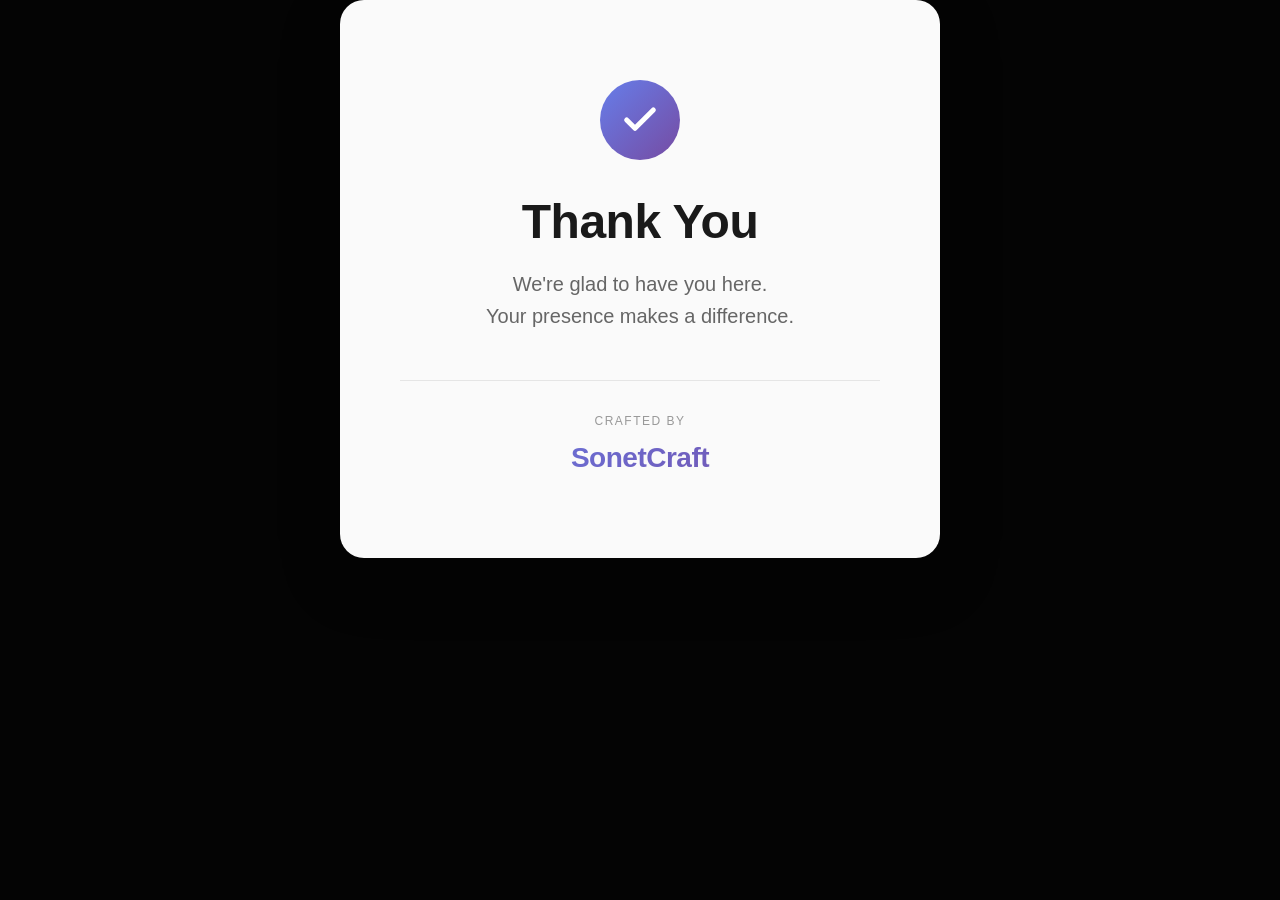
==== commit f846cb4d: "Added Thank you page" ====
--- a/index.html
+++ b/index.html
@@ -1,202 +1,274 @@
-<html itemscope itemtype="http://schema.org/Product" prefix="og: http://ogp.me/ns#" xmlns="http://www.w3.org/1999/html">
+<html
+  itemscope
+  itemtype="http://schema.org/Product"
+  prefix="og: http://ogp.me/ns#"
+  xmlns="http://www.w3.org/1999/html"
+>
   <head>
     <!--#include virtual="head.html" -->
-    <meta charset="utf-8">
-    <meta http-equiv="content-type" content="text/html;charset=utf-8">
-    <meta name="viewport" content="width=device-width, initial-scale=1.0, maximum-scale=1.0">
-    <meta name="theme-color" content="#2A3A4B">
+    <meta charset="utf-8" />
+    <meta
+      http-equiv="content-type"
+      content="text/html;charset=utf-8"
+    />
+    <meta
+      name="viewport"
+      content="width=device-width, initial-scale=1.0, maximum-scale=1.0"
+    />
+    <meta
+      name="theme-color"
+      content="#2A3A4B"
+    />
     <!--#include virtual="base.html" -->
 
-    <link rel="apple-touch-icon" href="images/apple-touch-icon.png">
-    <link rel="stylesheet" href="css/all.css?v=8877">
+    <link
+      rel="apple-touch-icon"
+      href="images/apple-touch-icon.png"
+    />
+    <link
+      rel="stylesheet"
+      href="css/all.css?v=8877"
+    />
+    <link
+      rel="stylesheet"
+      href="css/no-branding.css"
+    />
     <!--#include virtual="fonts.html"-->
-    <link rel="manifest" id="manifest-placeholder">
+    <link
+      rel="manifest"
+      id="manifest-placeholder"
+    />
 
     <script>
-        function contextRoot(pathname) {
-            const contextRootEndIndex = pathname.lastIndexOf('/');
-
-            return (
-                contextRootEndIndex === -1
-                ? '/'
-                : pathname.substring(0, contextRootEndIndex + 1)
-            );
-        }
-        window.EXCALIDRAW_ASSET_PATH = 'libs/';
-        // Dynamically generate the manifest location URL. It must be served from the document origin, and we may have
-        // the base pointing to the CDN. This way we can generate a full URL which will bypass the base.
-        document.querySelector('#manifest-placeholder').setAttribute('href', window.location.origin + contextRoot(window.location.pathname) + 'manifest.json');
-
-        document.addEventListener('DOMContentLoaded', () => {
-            if (!JitsiMeetJS.app) {
-                return;
-            }
-
-            JitsiMeetJS.app.renderEntryPoint({
-                Component: JitsiMeetJS.app.entryPoints.APP
+      function contextRoot(pathname) {
+        const contextRootEndIndex = pathname.lastIndexOf('/');
+
+        return contextRootEndIndex === -1
+          ? '/'
+          : pathname.substring(0, contextRootEndIndex + 1);
+      }
+      window.EXCALIDRAW_ASSET_PATH = 'libs/';
+      // Dynamically generate the manifest location URL. It must be served from the document origin, and we may have
+      // the base pointing to the CDN. This way we can generate a full URL which will bypass the base.
+      document
+        .querySelector('#manifest-placeholder')
+        .setAttribute(
+          'href',
+          window.location.origin +
+            contextRoot(window.location.pathname) +
+            'manifest.json'
+        );
+
+      document.addEventListener('DOMContentLoaded', () => {
+        if (!JitsiMeetJS.app) {
+          return;
+        }
+
+        // Check if we're on a room URL (e.g., /roomname) or just the welcome page (/)
+        const pathname = window.location.pathname;
+        const isWelcomePage =
+          pathname === '/' ||
+          pathname === contextRoot(pathname).replace(/\/$/, '');
+
+        // Only show thank you screen on welcome page, allow normal meeting interface for rooms
+        if (!isWelcomePage) {
+          // In a meeting room - render normal Jitsi interface
+          document.body.classList.remove('welcome-page');
+          document.getElementById('react').style.display = 'block';
+          document.querySelector('.container').style.display = 'none';
+
+          JitsiMeetJS.app.renderEntryPoint({
+            Component: JitsiMeetJS.app.entryPoints.APP,
+          });
+        } else {
+          // On welcome page - show thank you screen
+          document.body.classList.add('welcome-page');
+          document.getElementById('react').style.display = 'none';
+        }
+
+        const isEmbedded = () => {
+          try {
+            return window.self !== window.top;
+          } catch (e) {
+            return true;
+          }
+        };
+
+        const isElectron = navigator.userAgent.includes('Electron');
+        const shouldRegisterWorker =
+          !isElectron && !isEmbedded() && 'serviceWorker' in navigator;
+
+        if (shouldRegisterWorker) {
+          navigator.serviceWorker
+            .register(
+              window.location.origin +
+                contextRoot(window.location.pathname) +
+                'pwa-worker.js'
+            )
+            .then((reg) => {
+              console.log('Service worker registered.', reg);
             })
-
-            const isEmbedded = () => {
-                try {
-                    return window.self !== window.top;
-                } catch (e) {
-                    return true;
-                }
-            };
-
-            const isElectron = navigator.userAgent.includes('Electron');
-            const shouldRegisterWorker = !isElectron && !isEmbedded() && 'serviceWorker' in navigator;
-
-            if (shouldRegisterWorker) {
-                navigator.serviceWorker
-                    .register(window.location.origin + contextRoot(window.location.pathname) + 'pwa-worker.js')
-                    .then(reg => {
-                        console.log('Service worker registered.', reg);
-                    })
-                    .catch(err => {
-                        console.log(err);
-                    });
-            }
-        });
+            .catch((err) => {
+              console.log(err);
+            });
+        }
+      });
     </script>
     <script>
-        // IE11 and earlier can be identified via their user agent and be
-        // redirected to a page that is known to have no newer js syntax.
-        if (window.navigator.userAgent.match(/(MSIE|Trident)/)) {
-            var roomName = encodeURIComponent(window.location.pathname);
-            window.location.pathname = 'static/recommendedBrowsers.html';
-        }
-
-        window.indexLoadedTime = window.performance.now();
-        console.log("(TIME) index.html loaded:\t", indexLoadedTime);
-        window.addEventListener('load', function() {
-            window.loadedEventTime = window.performance.now();
-            console.log("(TIME) window loaded event:\t", loadedEventTime);
-        });
-
-        // XXX the code below listeners for errors and displays an error message
-        // in the document body when any of the required files fails to load.
-        // The intention is to prevent from displaying broken page.
-        var criticalFiles = [
-            "config.js",
-            "utils.js",
-            "do_external_connect.js",
-            "interface_config.js",
-            "lib-jitsi-meet.min.js",
-            "app.bundle.min.js",
-            "all.css?v=8877"
-        ];
-        var loadErrHandler = function(e) {
-            var target = e.target;
-            // Error on <script> and <link>(CSS)
-            // <script> will have .src and <link> .href
-            var fileRef = (target.src ? target.src : target.href);
-            if (("SCRIPT" === target.tagName || "LINK" === target.tagName)
-                && criticalFiles.some(
-                    function(file) { return fileRef.indexOf(file) !== -1 })) {
-                window.onload = function() {
-                    // The whole complex part below implements page reloads with
-                    // "exponential backoff". The retry attempt is passes as
-                    // "rCounter" query parameter
-                    var href = window.location.href;
-
-                    var retryMatch = href.match(/.+(\?|&)rCounter=(\d+)/);
-                    var retryCountStr = retryMatch ? retryMatch[2] : "0";
-                    var retryCount = Number.parseInt(retryCountStr);
-
-                    if (retryMatch == null) {
-                        var separator = href.indexOf("?") === -1 ? "?" : "&";
-                        var hashIdx = href.indexOf("#");
-
-                        if (hashIdx === -1) {
-                            href += separator + "rCounter=1";
-                        } else {
-                            var hashPart = href.substr(hashIdx);
-
-                            href = href.substr(0, hashIdx)
-                                + separator + "rCounter=1" + hashPart;
-                        }
-                    } else {
-                        var separator = retryMatch[1];
-
-                        href = href.replace(
-                            /(\?|&)rCounter=(\d+)/,
-                            separator + "rCounter=" + (retryCount + 1));
-                    }
-
-                    var delay = Math.pow(2, retryCount) * 2000;
-                    if (isNaN(delay) || delay < 2000 || delay > 60000)
-                        delay = 10000;
-
-                    var showMoreText = "show more";
-                    var showLessText = "show less";
-
-                    document.body.innerHTML
-                        = "<div style='"
-                        + "position: absolute;top: 50%;left: 50%;"
-                        + "text-align: center;"
-                        + "font-size: medium;"
-                        + "font-weight: 400;"
-                        + "transform: translate(-50%, -50%)'>"
-                        + "Uh oh! We couldn't fully download everything we needed :("
-                        + "<br/> "
-                        + "We will try again shortly. In the mean time, check for problems with your Internet connection!"
-                        + "<br/><br/> "
-                        + "<div id='moreInfo' style='"
-                        + "display: none;'>" + "Missing " + fileRef
-                        + "<br/><br/></div>"
-                        + "<a id='showMore' style='"
-                        + "text-decoration: underline;"
-                        + "font-size:small;"
-                        + "cursor: pointer'>" + showMoreText + "</a>"
-                        + "&nbsp;&nbsp;&nbsp;"
-                        + "<a id ='reloadLink' style='"
-                        + "text-decoration: underline;"
-                        + "font-size:small;"
-                        + "'>reload now</a>"
-                        + "</div>";
-
-                    var reloadLink = document.getElementById('reloadLink');
-                    reloadLink.setAttribute('href', href);
-
-                    var showMoreElem = document.getElementById("showMore");
-                    showMoreElem.addEventListener('click', function () {
-                            var moreInfoElem
-                                    = document.getElementById("moreInfo");
-
-                            if (showMoreElem.innerHTML === showMoreText) {
-                                moreInfoElem.setAttribute(
-                                    "style",
-                                    "display: block;"
-                                    + "color:#FF991F;"
-                                    + "font-size:small;"
-                                    + "user-select:text;");
-                                showMoreElem.innerHTML = showLessText;
-                            }
-                            else {
-                                moreInfoElem.setAttribute(
-                                    "style", "display: none;");
-                                showMoreElem.innerHTML = showMoreText;
-                            }
-                        });
-
-                    window.setTimeout(
-                        function () { window.location.replace(href); }, delay);
-
-                    // Call extra handler if defined.
-                    if (typeof postLoadErrorHandler === "function") {
-                        postLoadErrorHandler(fileRef);
-                    }
-                };
-                window.removeEventListener(
-                    'error', loadErrHandler, true /* capture phase */);
+      // IE11 and earlier can be identified via their user agent and be
+      // redirected to a page that is known to have no newer js syntax.
+      if (window.navigator.userAgent.match(/(MSIE|Trident)/)) {
+        var roomName = encodeURIComponent(window.location.pathname);
+        window.location.pathname = 'static/recommendedBrowsers.html';
+      }
+
+      window.indexLoadedTime = window.performance.now();
+      console.log('(TIME) index.html loaded:\t', indexLoadedTime);
+      window.addEventListener('load', function () {
+        window.loadedEventTime = window.performance.now();
+        console.log('(TIME) window loaded event:\t', loadedEventTime);
+      });
+
+      // XXX the code below listeners for errors and displays an error message
+      // in the document body when any of the required files fails to load.
+      // The intention is to prevent from displaying broken page.
+      var criticalFiles = [
+        'config.js',
+        'utils.js',
+        'do_external_connect.js',
+        'interface_config.js',
+        'lib-jitsi-meet.min.js',
+        'app.bundle.min.js',
+        'all.css?v=8877',
+      ];
+      var loadErrHandler = function (e) {
+        var target = e.target;
+        // Error on <script> and <link>(CSS)
+        // <script> will have .src and <link> .href
+        var fileRef = target.src ? target.src : target.href;
+        if (
+          ('SCRIPT' === target.tagName || 'LINK' === target.tagName) &&
+          criticalFiles.some(function (file) {
+            return fileRef.indexOf(file) !== -1;
+          })
+        ) {
+          window.onload = function () {
+            // The whole complex part below implements page reloads with
+            // "exponential backoff". The retry attempt is passes as
+            // "rCounter" query parameter
+            var href = window.location.href;
+
+            var retryMatch = href.match(/.+(\?|&)rCounter=(\d+)/);
+            var retryCountStr = retryMatch ? retryMatch[2] : '0';
+            var retryCount = Number.parseInt(retryCountStr);
+
+            if (retryMatch == null) {
+              var separator = href.indexOf('?') === -1 ? '?' : '&';
+              var hashIdx = href.indexOf('#');
+
+              if (hashIdx === -1) {
+                href += separator + 'rCounter=1';
+              } else {
+                var hashPart = href.substr(hashIdx);
+
+                href =
+                  href.substr(0, hashIdx) + separator + 'rCounter=1' + hashPart;
+              }
+            } else {
+              var separator = retryMatch[1];
+
+              href = href.replace(
+                /(\?|&)rCounter=(\d+)/,
+                separator + 'rCounter=' + (retryCount + 1)
+              );
             }
-        };
-        window.addEventListener(
-            'error', loadErrHandler, true /* capture phase type of listener */);
+
+            var delay = Math.pow(2, retryCount) * 2000;
+            if (isNaN(delay) || delay < 2000 || delay > 60000) delay = 10000;
+
+            var showMoreText = 'show more';
+            var showLessText = 'show less';
+
+            document.body.innerHTML =
+              "<div style='" +
+              'position: absolute;top: 50%;left: 50%;' +
+              'text-align: center;' +
+              'font-size: medium;' +
+              'font-weight: 400;' +
+              "transform: translate(-50%, -50%)'>" +
+              "Uh oh! We couldn't fully download everything we needed :(" +
+              '<br/> ' +
+              'We will try again shortly. In the mean time, check for problems with your Internet connection!' +
+              '<br/><br/> ' +
+              "<div id='moreInfo' style='" +
+              "display: none;'>" +
+              'Missing ' +
+              fileRef +
+              '<br/><br/></div>' +
+              "<a id='showMore' style='" +
+              'text-decoration: underline;' +
+              'font-size:small;' +
+              "cursor: pointer'>" +
+              showMoreText +
+              '</a>' +
+              '&nbsp;&nbsp;&nbsp;' +
+              "<a id ='reloadLink' style='" +
+              'text-decoration: underline;' +
+              'font-size:small;' +
+              "'>reload now</a>" +
+              '</div>';
+
+            var reloadLink = document.getElementById('reloadLink');
+            reloadLink.setAttribute('href', href);
+
+            var showMoreElem = document.getElementById('showMore');
+            showMoreElem.addEventListener('click', function () {
+              var moreInfoElem = document.getElementById('moreInfo');
+
+              if (showMoreElem.innerHTML === showMoreText) {
+                moreInfoElem.setAttribute(
+                  'style',
+                  'display: block;' +
+                    'color:#FF991F;' +
+                    'font-size:small;' +
+                    'user-select:text;'
+                );
+                showMoreElem.innerHTML = showLessText;
+              } else {
+                moreInfoElem.setAttribute('style', 'display: none;');
+                showMoreElem.innerHTML = showMoreText;
+              }
+            });
+
+            window.setTimeout(function () {
+              window.location.replace(href);
+            }, delay);
+
+            // Call extra handler if defined.
+            if (typeof postLoadErrorHandler === 'function') {
+              postLoadErrorHandler(fileRef);
+            }
+          };
+          window.removeEventListener(
+            'error',
+            loadErrHandler,
+            true /* capture phase */
+          );
+        }
+      };
+      window.addEventListener(
+        'error',
+        loadErrHandler,
+        true /* capture phase type of listener */
+      );
     </script>
-    <script><!--#include virtual="/config.js" --></script><!-- adapt to your needs, i.e. set hosts and bosh path -->
-    <script><!--#include virtual="/interface_config.js" --></script>
+    <script>
+      <!--#include virtual="/config.js" -->
+    </script>
+    <!-- adapt to your needs, i.e. set hosts and bosh path -->
+    <script>
+      <!--#include virtual="/interface_config.js" -->
+    </script>
     <script src="libs/lib-jitsi-meet.min.js?v=8877"></script>
     <script src="libs/app.bundle.min.js?v=8877"></script>
     <!--#include virtual="title.html" -->
@@ -206,10 +278,175 @@
     <!--#include virtual="static/settingsToolbarAdditionalContent.html" -->
   </head>
   <body>
-    <noscript aria-hidden="true">
-        <div>JavaScript is disabled. </br>For this site to work you have to enable JavaScript.</div>
-    </noscript>
-    <!--#include virtual="body.html" -->
-    <div id="react" role="main"></div>
+    <style>
+      * {
+        margin: 0;
+        padding: 0;
+        box-sizing: border-box;
+      }
+
+      body {
+        font-family: -apple-system, BlinkMacSystemFont, 'Segoe UI', 'Roboto',
+          'Helvetica', 'Arial', sans-serif;
+        margin: 0;
+        padding: 0;
+      }
+
+      body.welcome-page {
+        background: linear-gradient(135deg, #667eea 0%, #764ba2 100%);
+        min-height: 100vh;
+        display: flex;
+        align-items: center;
+        justify-content: center;
+        padding: 20px;
+        overflow: hidden;
+      }
+
+      .container {
+        text-align: center;
+        animation: fadeInUp 0.8s ease-out;
+      }
+
+      .thank-you-card {
+        background: rgba(255, 255, 255, 0.98);
+        backdrop-filter: blur(10px);
+        border-radius: 24px;
+        padding: 80px 60px;
+        box-shadow: 0 20px 60px rgba(0, 0, 0, 0.3);
+        max-width: 600px;
+        margin: 0 auto;
+      }
+
+      .icon {
+        width: 80px;
+        height: 80px;
+        margin: 0 auto 32px;
+        background: linear-gradient(135deg, #667eea 0%, #764ba2 100%);
+        border-radius: 50%;
+        display: flex;
+        align-items: center;
+        justify-content: center;
+        animation: scaleIn 0.6s ease-out 0.3s both;
+      }
+
+      .icon svg {
+        width: 40px;
+        height: 40px;
+        stroke: white;
+        stroke-width: 3;
+        fill: none;
+        stroke-linecap: round;
+        stroke-linejoin: round;
+      }
+
+      h1 {
+        font-size: 48px;
+        font-weight: 600;
+        color: #1a1a1a;
+        margin-bottom: 16px;
+        letter-spacing: -0.5px;
+      }
+
+      .subtitle {
+        font-size: 20px;
+        color: #666;
+        margin-bottom: 48px;
+        line-height: 1.6;
+        font-weight: 400;
+      }
+
+      .brand {
+        margin-top: 48px;
+        padding-top: 32px;
+        border-top: 1px solid #e5e5e5;
+      }
+
+      .brand-label {
+        font-size: 12px;
+        text-transform: uppercase;
+        letter-spacing: 1.5px;
+        color: #999;
+        margin-bottom: 8px;
+        font-weight: 500;
+      }
+
+      .brand-name {
+        font-size: 28px;
+        font-weight: 700;
+        background: linear-gradient(135deg, #667eea 0%, #764ba2 100%);
+        -webkit-background-clip: text;
+        -webkit-text-fill-color: transparent;
+        background-clip: text;
+        letter-spacing: -0.5px;
+      }
+
+      @keyframes fadeInUp {
+        from {
+          opacity: 0;
+          transform: translateY(30px);
+        }
+        to {
+          opacity: 1;
+          transform: translateY(0);
+        }
+      }
+
+      @keyframes scaleIn {
+        from {
+          transform: scale(0);
+        }
+        to {
+          transform: scale(1);
+        }
+      }
+
+      @media (max-width: 640px) {
+        .thank-you-card {
+          padding: 60px 40px;
+        }
+
+        h1 {
+          font-size: 36px;
+        }
+
+        .subtitle {
+          font-size: 18px;
+        }
+
+        .brand-name {
+          font-size: 24px;
+        }
+      }
+    </style>
+
+    <!-- Thank You Screen (shown on welcome page only) -->
+    <div class="container">
+      <div class="thank-you-card">
+        <div class="icon">
+          <svg viewBox="0 0 24 24">
+            <polyline points="20 6 9 17 4 12"></polyline>
+          </svg>
+        </div>
+
+        <h1>Thank You</h1>
+
+        <p class="subtitle">
+          We're glad to have you here.<br />
+          Your presence makes a difference.
+        </p>
+
+        <div class="brand">
+          <div class="brand-label">Crafted by</div>
+          <div class="brand-name">SonetCraft</div>
+        </div>
+      </div>
+    </div>
+
+    <!-- Jitsi Meeting Interface (shown when joining a room) -->
+    <div
+      id="react"
+      role="main"
+      style="display: none"
+    ></div>
   </body>
 </html>
--- a/css/no-branding.css
+++ b/css/no-branding.css
@@ -0,0 +1,40 @@
+/* Custom CSS to remove all Jitsi branding */
+
+/* Hide all watermark elements */
+.watermark,
+.leftwatermark,
+.rightwatermark,
+.poweredby,
+.welcome-watermark,
+.header-watermark-container,
+.welcome .welcome-watermark,
+.welcome .header .header-watermark-container {
+  display: none !important;
+  visibility: hidden !important;
+  opacity: 0 !important;
+  width: 0 !important;
+  height: 0 !important;
+}
+
+/* Hide logo elements */
+.logo,
+.header .logo,
+.deep-linking-desktop .header .logo,
+.deep-linking-mobile .header .logo {
+  display: none !important;
+  visibility: hidden !important;
+}
+
+/* Hide any branding in policy pages */
+.policy__logo {
+  display: none !important;
+}
+
+/* Hide deep linking logos */
+.deep-linking-image,
+[style*='deep-linking-image.png'],
+[style*='logo-deep-linking'],
+[style*='jitsilogo'] {
+  display: none !important;
+  background-image: none !important;
+}
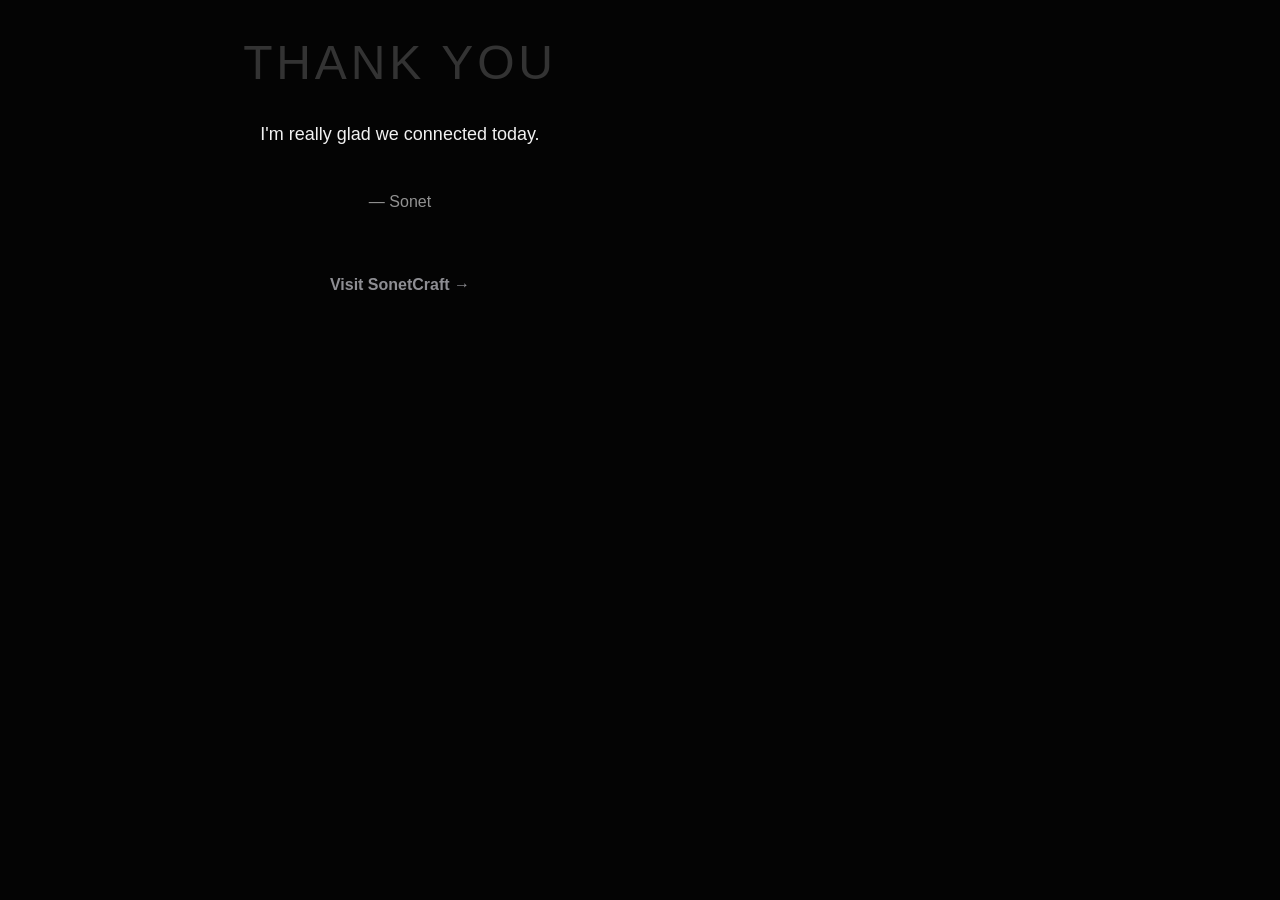
==== commit e96db77f: "Replace old thank you screen" ====
--- a/index.html
+++ b/index.html
@@ -278,6 +278,19 @@
     <!--#include virtual="static/settingsToolbarAdditionalContent.html" -->
   </head>
   <body>
+    <link
+      rel="preconnect"
+      href="https://fonts.googleapis.com"
+    />
+    <link
+      rel="preconnect"
+      href="https://fonts.gstatic.com"
+      crossorigin
+    />
+    <link
+      href="https://fonts.googleapis.com/css2?family=Inter:wght@400;500;600&display=swap"
+      rel="stylesheet"
+    />
     <style>
       * {
         margin: 0;
@@ -293,97 +306,100 @@
       }
 
       body.welcome-page {
-        background: linear-gradient(135deg, #667eea 0%, #764ba2 100%);
+        font-family: 'Inter', -apple-system, BlinkMacSystemFont,
+          'SF Pro Display', 'Segoe UI', sans-serif;
+        background-color: #0d0d0d;
+        color: #eaeaea;
         min-height: 100vh;
         display: flex;
         align-items: center;
         justify-content: center;
-        padding: 20px;
         overflow: hidden;
+        -webkit-font-smoothing: antialiased;
+        -moz-osx-font-smoothing: grayscale;
       }
 
       .container {
         text-align: center;
-        animation: fadeInUp 0.8s ease-out;
-      }
-
-      .thank-you-card {
-        background: rgba(255, 255, 255, 0.98);
-        backdrop-filter: blur(10px);
-        border-radius: 24px;
-        padding: 80px 60px;
-        box-shadow: 0 20px 60px rgba(0, 0, 0, 0.3);
-        max-width: 600px;
-        margin: 0 auto;
-      }
-
-      .icon {
-        width: 80px;
-        height: 80px;
-        margin: 0 auto 32px;
-        background: linear-gradient(135deg, #667eea 0%, #764ba2 100%);
-        border-radius: 50%;
-        display: flex;
-        align-items: center;
-        justify-content: center;
-        animation: scaleIn 0.6s ease-out 0.3s both;
-      }
-
-      .icon svg {
-        width: 40px;
-        height: 40px;
-        stroke: white;
-        stroke-width: 3;
-        fill: none;
-        stroke-linecap: round;
-        stroke-linejoin: round;
-      }
-
-      h1 {
+        padding: 20px;
+        max-width: 800px;
+      }
+
+      .heading {
         font-size: 48px;
-        font-weight: 600;
-        color: #1a1a1a;
-        margin-bottom: 16px;
-        letter-spacing: -0.5px;
-      }
-
-      .subtitle {
-        font-size: 20px;
-        color: #666;
-        margin-bottom: 48px;
-        line-height: 1.6;
+        font-weight: 500;
+        letter-spacing: 0.08em;
+        text-transform: uppercase;
+        line-height: 1.8;
+        opacity: 0;
+        animation: fadeIn 0.8s ease forwards;
+        animation-delay: 0.2s;
+      }
+
+      .subtext {
+        font-size: 18px;
         font-weight: 400;
-      }
-
-      .brand {
-        margin-top: 48px;
-        padding-top: 32px;
-        border-top: 1px solid #e5e5e5;
-      }
-
-      .brand-label {
-        font-size: 12px;
-        text-transform: uppercase;
-        letter-spacing: 1.5px;
-        color: #999;
-        margin-bottom: 8px;
-        font-weight: 500;
-      }
-
-      .brand-name {
-        font-size: 28px;
-        font-weight: 700;
-        background: linear-gradient(135deg, #667eea 0%, #764ba2 100%);
-        -webkit-background-clip: text;
-        -webkit-text-fill-color: transparent;
-        background-clip: text;
-        letter-spacing: -0.5px;
-      }
-
-      @keyframes fadeInUp {
+        margin-top: 12px;
+        line-height: 1.8;
+        opacity: 0;
+        animation: fadeIn 0.8s ease forwards;
+        animation-delay: 0.5s;
+      }
+
+      .signature {
+        font-size: 16px;
+        font-weight: 400;
+        margin-top: 40px;
+        opacity: 0;
+        animation: fadeIn 0.8s ease forwards;
+        animation-delay: 0.8s;
+      }
+
+      .signature span {
+        opacity: 0.6;
+      }
+
+      .cta {
+        font-size: 16px;
+        font-weight: 400;
+        margin-top: 60px;
+        opacity: 0;
+        animation: fadeIn 0.8s ease forwards;
+        animation-delay: 1.1s;
+      }
+
+      .cta a {
+        color: #8e8e93;
+        text-decoration: none;
+        transition: all 0.3s ease;
+        cursor: pointer;
+        display: inline-block;
+        position: relative;
+      }
+
+      .cta a::after {
+        content: '';
+        position: absolute;
+        width: 0;
+        height: 1px;
+        bottom: -2px;
+        left: 0;
+        background-color: #8e8e93;
+        transition: width 0.3s ease;
+      }
+
+      .cta a:hover::after {
+        width: 100%;
+      }
+
+      .cta a:hover {
+        color: #eaeaea;
+      }
+
+      @keyframes fadeIn {
         from {
           opacity: 0;
-          transform: translateY(30px);
+          transform: translateY(10px);
         }
         to {
           opacity: 1;
@@ -391,54 +407,63 @@
         }
       }
 
-      @keyframes scaleIn {
-        from {
-          transform: scale(0);
-        }
-        to {
-          transform: scale(1);
-        }
-      }
-
-      @media (max-width: 640px) {
-        .thank-you-card {
-          padding: 60px 40px;
-        }
-
-        h1 {
+      /* Responsive Design */
+      @media (max-width: 768px) {
+        .heading {
           font-size: 36px;
-        }
-
-        .subtitle {
-          font-size: 18px;
-        }
-
-        .brand-name {
-          font-size: 24px;
+          letter-spacing: 0.06em;
+        }
+
+        .subtext {
+          font-size: 16px;
+          margin-top: 10px;
+        }
+
+        .signature {
+          font-size: 14px;
+          margin-top: 32px;
+        }
+
+        .cta {
+          font-size: 14px;
+          margin-top: 48px;
+        }
+      }
+
+      @media (max-width: 480px) {
+        .heading {
+          font-size: 28px;
+          letter-spacing: 0.05em;
+        }
+
+        .subtext {
+          font-size: 15px;
+        }
+
+        .signature {
+          font-size: 13px;
+          margin-top: 28px;
+        }
+
+        .cta {
+          font-size: 13px;
+          margin-top: 40px;
         }
       }
     </style>
 
     <!-- Thank You Screen (shown on welcome page only) -->
     <div class="container">
-      <div class="thank-you-card">
-        <div class="icon">
-          <svg viewBox="0 0 24 24">
-            <polyline points="20 6 9 17 4 12"></polyline>
-          </svg>
-        </div>
-
-        <h1>Thank You</h1>
-
-        <p class="subtitle">
-          We're glad to have you here.<br />
-          Your presence makes a difference.
-        </p>
-
-        <div class="brand">
-          <div class="brand-label">Crafted by</div>
-          <div class="brand-name">SonetCraft</div>
-        </div>
+      <h1 class="heading">Thank You</h1>
+      <p class="subtext">I'm really glad we connected today.</p>
+      <p class="signature"><span>— Sonet</span></p>
+      <div class="cta">
+        <a
+          href="https://sonetcraft.com/"
+          target="_blank"
+          rel="noopener noreferrer"
+          >Visit SonetCraft →</a
+        >
       </div>
     </div>
 
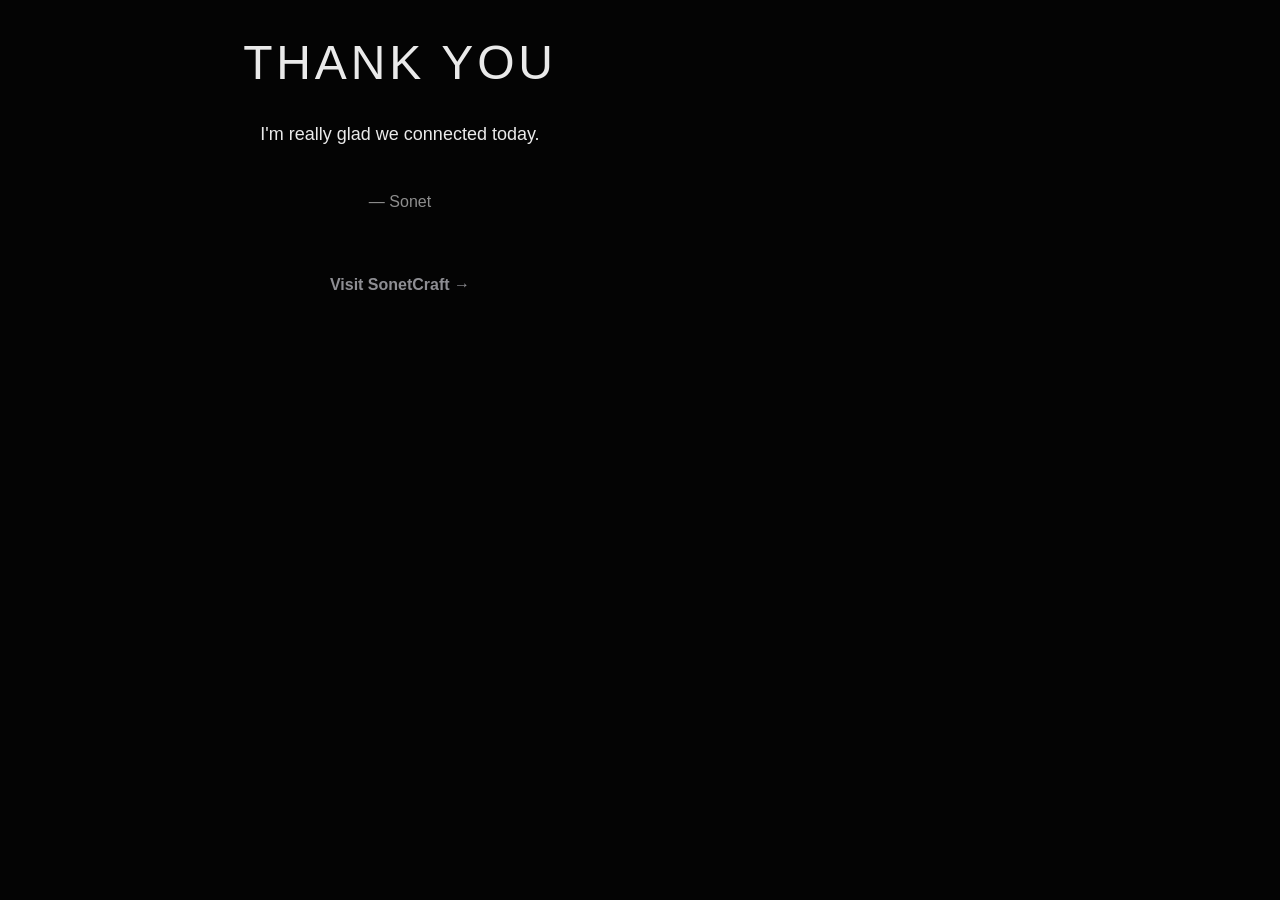
==== commit f35f081d: "New title color" ====
--- a/index.html
+++ b/index.html
@@ -331,6 +331,7 @@
         letter-spacing: 0.08em;
         text-transform: uppercase;
         line-height: 1.8;
+        color: #eaeaea;
         opacity: 0;
         animation: fadeIn 0.8s ease forwards;
         animation-delay: 0.2s;
@@ -341,6 +342,7 @@
         font-weight: 400;
         margin-top: 12px;
         line-height: 1.8;
+        color: #eaeaea;
         opacity: 0;
         animation: fadeIn 0.8s ease forwards;
         animation-delay: 0.5s;
@@ -350,6 +352,7 @@
         font-size: 16px;
         font-weight: 400;
         margin-top: 40px;
+        color: #eaeaea;
         opacity: 0;
         animation: fadeIn 0.8s ease forwards;
         animation-delay: 0.8s;
